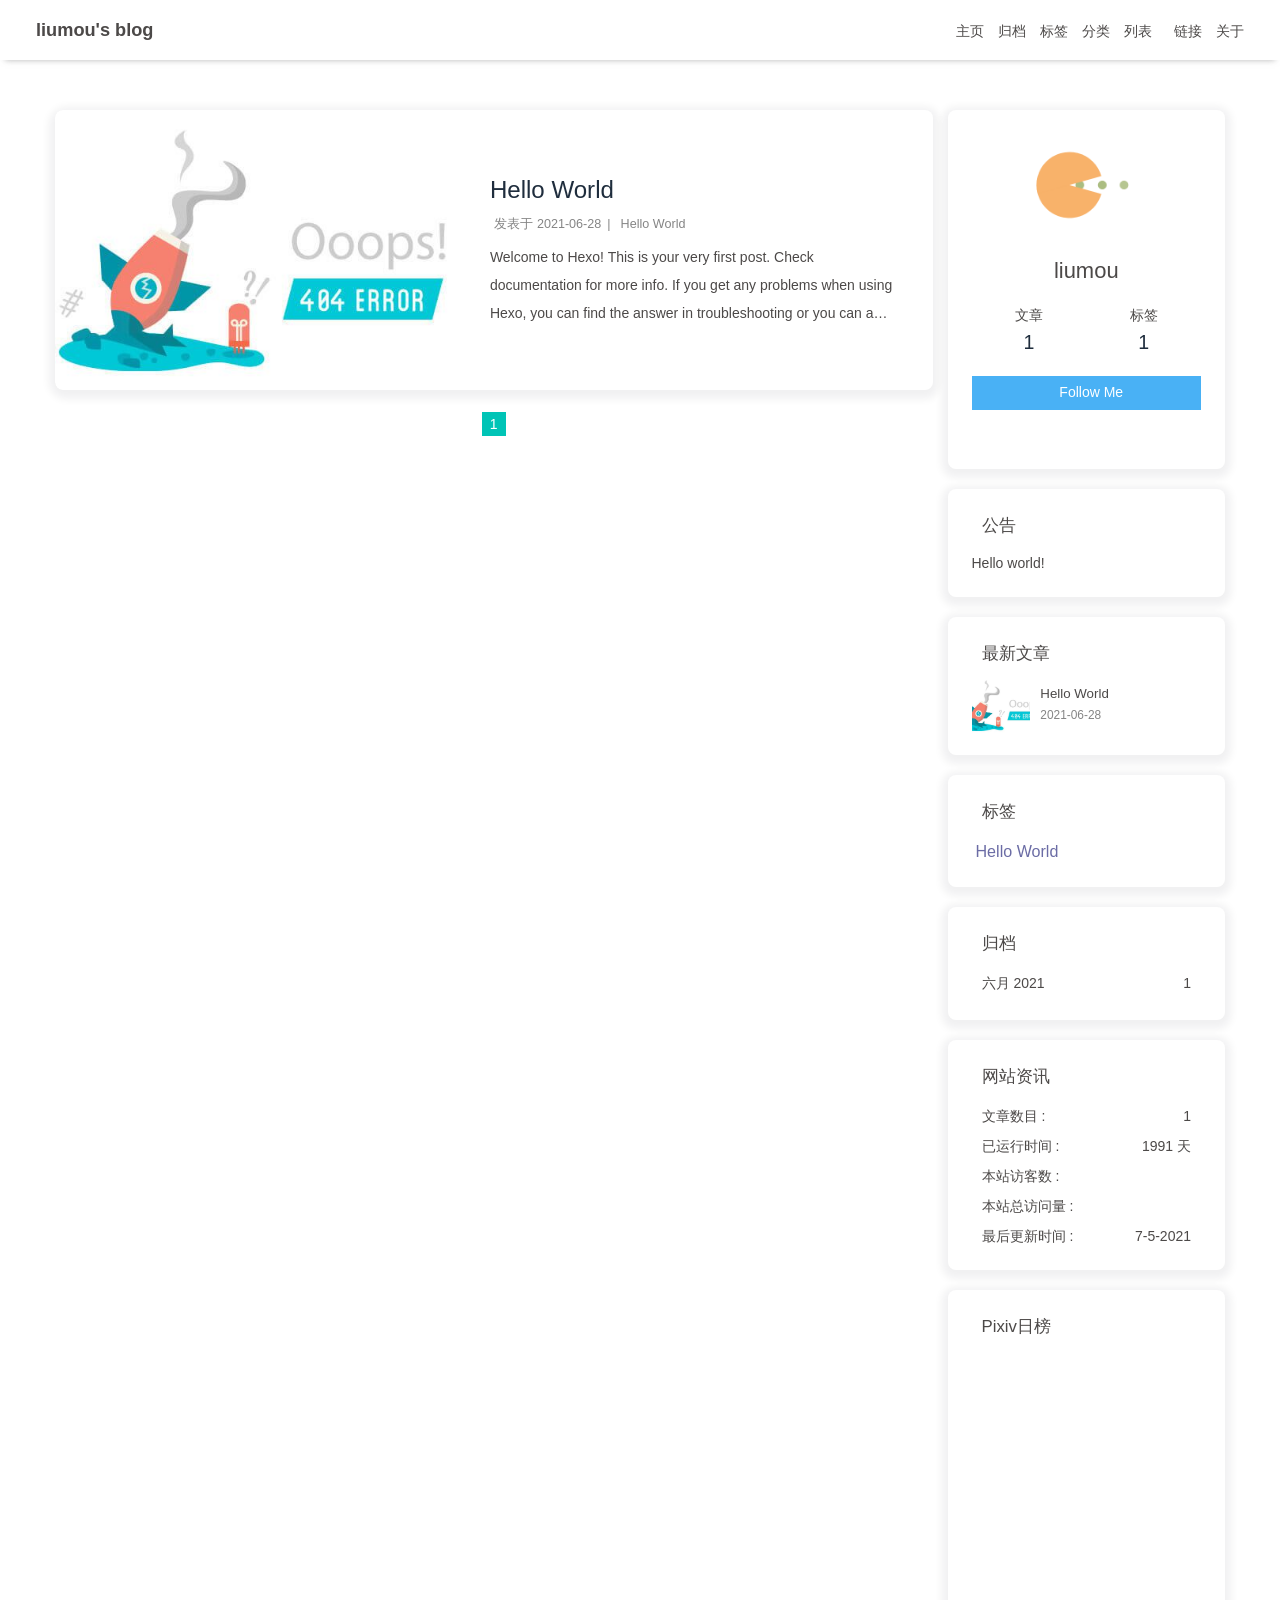
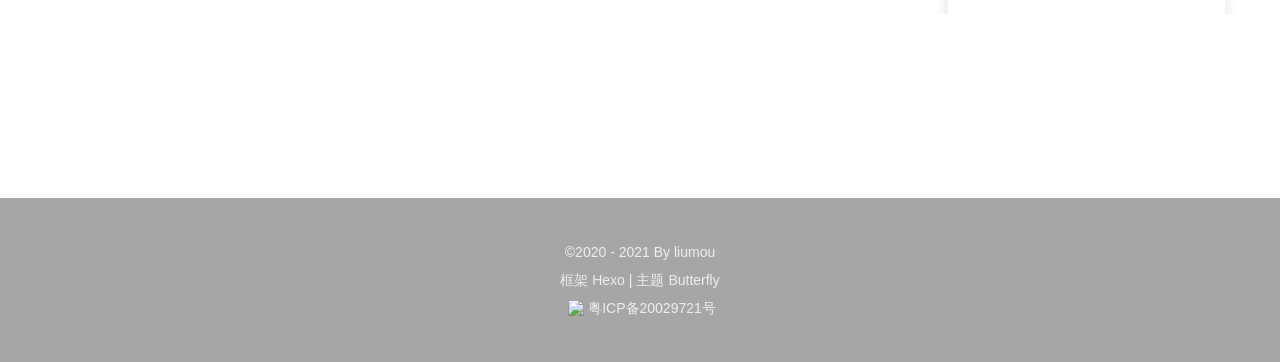
==== index.html @ 990bb4e5 "Site updated: 2021-07-05 17:48:05" ====
<!DOCTYPE html><html lang="zh-CN" data-theme="light"><head><meta charset="UTF-8"><meta http-equiv="X-UA-Compatible" content="IE=edge"><meta name="viewport" content="width=device-width,initial-scale=1"><title>liumou's blog</title><meta name="keywords" content="blog"><meta name="author" content="liumou,liumou@dalaoa.top"><meta name="copyright" content="liumou"><meta name="format-detection" content="telephone=no"><meta name="theme-color" content="#ffffff"><meta property="og:type" content="website">
<meta property="og:title" content="liumou&#39;s blog">
<meta property="og:url" content="http://www.dalaoa.top.com/index.html">
<meta property="og:site_name" content="liumou&#39;s blog">
<meta property="og:locale" content="zh_CN">
<meta property="og:image" content="https://img.dalaoa.top/img/1">
<meta property="article:author" content="liumou">
<meta property="article:tag" content="blog">
<meta name="twitter:card" content="summary">
<meta name="twitter:image" content="https://img.dalaoa.top/img/1"><link rel="shortcut icon" href="https://img.dalaoa.top/img/1"><link rel="canonical" href="http://www.dalaoa.top.com/"><link rel="preconnect" href="//cdn.jsdelivr.net"/><link rel="preconnect" href="//busuanzi.ibruce.info"/><link rel="stylesheet" href="/css/index.css"><link rel="stylesheet" href="https://cdn.jsdelivr.net/npm/@fortawesome/fontawesome-free/css/all.min.css" media="print" onload="this.media='all'"><script>const GLOBAL_CONFIG = { 
  root: '/',
  algolia: undefined,
  localSearch: undefined,
  translate: {"defaultEncoding":2,"translateDelay":0,"msgToTraditionalChinese":"繁","msgToSimplifiedChinese":"簡"},
  noticeOutdate: {"limitDay":30,"position":"top","messagePrev":"距离上次更新已经","messageNext":"天了，文章内容可能已经过时。"},
  highlight: {"plugin":"highlighjs","highlightCopy":true,"highlightLang":true,"highlightHeightLimit":false},
  copy: {
    success: '复制成功',
    error: '复制错误',
    noSupport: '浏览器不支持'
  },
  relativeDate: {
    homepage: false,
    post: true
  },
  runtime: '天',
  date_suffix: {
    just: '刚刚',
    min: '分钟前',
    hour: '小时前',
    day: '天前',
    month: '个月前'
  },
  copyright: undefined,
  lightbox: 'fancybox',
  Snackbar: undefined,
  source: {
    jQuery: 'https://cdn.jsdelivr.net/npm/jquery@latest/dist/jquery.min.js',
    justifiedGallery: {
      js: 'https://cdn.jsdelivr.net/npm/justifiedGallery/dist/js/jquery.justifiedGallery.min.js',
      css: 'https://cdn.jsdelivr.net/npm/justifiedGallery/dist/css/justifiedGallery.min.css'
    },
    fancybox: {
      js: 'https://cdn.jsdelivr.net/npm/@fancyapps/fancybox@latest/dist/jquery.fancybox.min.js',
      css: 'https://cdn.jsdelivr.net/npm/@fancyapps/fancybox@latest/dist/jquery.fancybox.min.css'
    }
  },
  isPhotoFigcaption: false,
  islazyload: false,
  isanchor: true
}</script><script id="config-diff">var GLOBAL_CONFIG_SITE = {
  title: 'liumou\'s blog',
  isPost: false,
  isHome: true,
  isHighlightShrink: false,
  isToc: false,
  postUpdate: '2021-07-05 17:48:03'
}</script><noscript><style type="text/css">
  #nav {
    opacity: 1
  }
  .justified-gallery img {
    opacity: 1
  }

  #recent-posts time,
  #post-meta time {
    display: inline !important
  }
</style></noscript><script>(win=>{
    win.saveToLocal = {
      set: function setWithExpiry(key, value, ttl) {
        if (ttl === 0) return
        const now = new Date()
        const expiryDay = ttl * 86400000
        const item = {
          value: value,
          expiry: now.getTime() + expiryDay,
        }
        localStorage.setItem(key, JSON.stringify(item))
      },

      get: function getWithExpiry(key) {
        const itemStr = localStorage.getItem(key)

        if (!itemStr) {
          return undefined
        }
        const item = JSON.parse(itemStr)
        const now = new Date()

        if (now.getTime() > item.expiry) {
          localStorage.removeItem(key)
          return undefined
        }
        return item.value
      }
    }
  
    win.getScript = url => new Promise((resolve, reject) => {
      const script = document.createElement('script')
      script.src = url
      script.async = true
      script.onerror = reject
      script.onload = script.onreadystatechange = function() {
        const loadState = this.readyState
        if (loadState && loadState !== 'loaded' && loadState !== 'complete') return
        script.onload = script.onreadystatechange = null
        resolve()
      }
      document.head.appendChild(script)
    })
  
      win.activateDarkMode = function () {
        document.documentElement.setAttribute('data-theme', 'dark')
        if (document.querySelector('meta[name="theme-color"]') !== null) {
          document.querySelector('meta[name="theme-color"]').setAttribute('content', '#0d0d0d')
        }
      }
      win.activateLightMode = function () {
        document.documentElement.setAttribute('data-theme', 'light')
        if (document.querySelector('meta[name="theme-color"]') !== null) {
          document.querySelector('meta[name="theme-color"]').setAttribute('content', '#ffffff')
        }
      }
      const t = saveToLocal.get('theme')
    
          if (t === 'dark') activateDarkMode()
          else if (t === 'light') activateLightMode()
        
      const asideStatus = saveToLocal.get('aside-status')
      if (asideStatus !== undefined) {
        if (asideStatus === 'hide') {
          document.documentElement.classList.add('hide-aside')
        } else {
          document.documentElement.classList.remove('hide-aside')
        }
      }
    
    const fontSizeVal = saveToLocal.get('global-font-size')
    if (fontSizeVal !== undefined) {
      document.documentElement.style.setProperty('--global-font-size', fontSizeVal + 'px')
    }
    })(window)</script><link rel="stylesheet" href="//at.alicdn.com/t/font_2640400_973rxj1scks.css"><meta name="generator" content="Hexo 5.4.0"><link rel="alternate" href="/atom.xml" title="liumou's blog" type="application/atom+xml">
</head><body><div id="web_bg"></div><div id="sidebar"><div id="menu-mask"></div><div id="sidebar-menus"><div class="author-avatar"><img class="avatar-img" src="https://img.dalaoa.top/img/1" onerror="onerror=null;src='/img/friend_404.gif'" alt="avatar"/></div><div class="site-data"><div class="data-item is-center"><div class="data-item-link"><a href="/archives/"><div class="headline">文章</div><div class="length-num">1</div></a></div></div><div class="data-item is-center"><div class="data-item-link"><a href="/tags/"><div class="headline">标签</div><div class="length-num">1</div></a></div></div></div><hr/><div class="menus_items"><div class="menus_item"><a class="site-page" href="/"><i class="fa-fw fas fa-home"></i><span> 主页</span></a></div><div class="menus_item"><a class="site-page" href="/archives/"><i class="fa-fw fas fa-archive"></i><span> 归档</span></a></div><div class="menus_item"><a class="site-page" href="/tags/"><i class="fa-fw fas fa-tags"></i><span> 标签</span></a></div><div class="menus_item"><a class="site-page" href="/categories/"><i class="fa-fw fas fa-folder-open"></i><span> 分类</span></a></div><div class="menus_item"><a class="site-page" href="javascript:void(0);" rel="external nofollow noreferrer"><i class="fa-fw fas fa-list"></i><span> 列表</span><i class="fas fa-chevron-down expand"></i></a><ul class="menus_item_child"><li><a class="site-page child" target="_blank" rel="noopener external nofollow noreferrer" href="https://img.dalaoa.top"><i class="fa-fw fas fa-image"></i><span> 图床</span></a></li><li><a class="site-page child" href="/music/"><i class="fa-fw fas fa-music"></i><span> 音乐</span></a></li><li><a class="site-page child" href="/movies/"><i class="fa-fw fas fa-video"></i><span> 电影</span></a></li></ul></div><div class="menus_item"><a class="site-page" href="/link/"><i class="fa-fw fas fa-link"></i><span> 链接</span></a></div><div class="menus_item"><a class="site-page" href="/about/"><i class="fa-fw fas fa-heart"></i><span> 关于</span></a></div></div></div></div><div class="page" id="body-wrap"><header class="not-top-img" id="page-header"><nav id="nav"><span id="blog_name"><a id="site-name" href="/">liumou's blog</a></span><div id="menus"><div class="menus_items"><div class="menus_item"><a class="site-page" href="/"><i class="fa-fw fas fa-home"></i><span> 主页</span></a></div><div class="menus_item"><a class="site-page" href="/archives/"><i class="fa-fw fas fa-archive"></i><span> 归档</span></a></div><div class="menus_item"><a class="site-page" href="/tags/"><i class="fa-fw fas fa-tags"></i><span> 标签</span></a></div><div class="menus_item"><a class="site-page" href="/categories/"><i class="fa-fw fas fa-folder-open"></i><span> 分类</span></a></div><div class="menus_item"><a class="site-page" href="javascript:void(0);" rel="external nofollow noreferrer"><i class="fa-fw fas fa-list"></i><span> 列表</span><i class="fas fa-chevron-down expand"></i></a><ul class="menus_item_child"><li><a class="site-page child" target="_blank" rel="noopener external nofollow noreferrer" href="https://img.dalaoa.top"><i class="fa-fw fas fa-image"></i><span> 图床</span></a></li><li><a class="site-page child" href="/music/"><i class="fa-fw fas fa-music"></i><span> 音乐</span></a></li><li><a class="site-page child" href="/movies/"><i class="fa-fw fas fa-video"></i><span> 电影</span></a></li></ul></div><div class="menus_item"><a class="site-page" href="/link/"><i class="fa-fw fas fa-link"></i><span> 链接</span></a></div><div class="menus_item"><a class="site-page" href="/about/"><i class="fa-fw fas fa-heart"></i><span> 关于</span></a></div></div><div id="toggle-menu"><a class="site-page"><i class="fas fa-bars fa-fw"></i></a></div></div></nav></header><main class="layout" id="content-inner"><div class="recent-posts" id="recent-posts"><div class="recent-post-item"><div class="post_cover left_radius"><a href="/posts/16107/" title="Hello World">     <img class="post_bg" src="https://cdn.jsdelivr.net/npm/butterfly-extsrc@1/img/default.jpg" onerror="this.onerror=null;this.src='/img/404.jpg'" alt="Hello World"></a></div><div class="recent-post-info"><a class="article-title" href="/posts/16107/" title="Hello World">Hello World</a><div class="article-meta-wrap"><span class="post-meta-date"><i class="far fa-calendar-alt"></i><span class="article-meta-label">发表于</span><time datetime="2021-06-28T06:47:07.644Z" title="发表于 2021-06-28 14:47:07">2021-06-28</time></span><span class="article-meta tags"><span class="article-meta__separator">|</span><i class="fas fa-tag"></i><a class="article-meta__tags" href="/tags/Hello-World/">Hello World</a></span></div><div class="content">Welcome to Hexo! This is your very first post. Check documentation for more info. If you get any problems when using Hexo, you can find the answer in troubleshooting or you can ask me on GitHub.
Quick StartCreate a new post$ hexo new &quot;My New Post&quot;

More info: Writing
Run server$ hexo server

More info: Server
Generate static files$ hexo generate

More info: Generating
Deploy to remote sites$ hexo deploy

More info: Deployment
</div></div></div><nav id="pagination"><div class="pagination"><span class="page-number current">1</span></div></nav></div><div class="aside-content" id="aside-content"><div class="card-widget card-info"><div class="card-info-avatar is-center"><img class="avatar-img" src="https://img.dalaoa.top/img/1" onerror="this.onerror=null;this.src='/img/friend_404.gif'" alt="avatar"/><div class="author-info__name">liumou</div><div class="author-info__description"></div></div><div class="card-info-data"><div class="card-info-data-item is-center"><a href="/archives/"><div class="headline">文章</div><div class="length-num">1</div></a></div><div class="card-info-data-item is-center"><a href="/tags/"><div class="headline">标签</div><div class="length-num">1</div></a></div></div><a class="button--animated" id="card-info-btn" target="_blank" rel="noopener external nofollow noreferrer" href="https://github.com/GhoulOwl/"><i class="fab fa-github"></i><span>Follow Me</span></a><div class="card-info-social-icons is-center"><a class="social-icon" href="mailto:liumou@dalaoa.top" rel="external nofollow noreferrer" target="_blank" title="Email"><i class="fas fa-envelope"></i></a><a class="social-icon" href="https://wpa.qq.com/msgrd?v=3&amp;uin=2050966692&amp;site=qq&amp;menu=yes" rel="external nofollow noreferrer" target="_blank" title="QQ"><i class="fab fa-qq"></i></a><a class="social-icon" href="https://steamcommunity.com/id/liumou052019/" rel="external nofollow noreferrer" target="_blank" title="steam"><i class="fab fa-steam"></i></a><a class="social-icon" href="https://www.instagram.com/ghoul_owl/" rel="external nofollow noreferrer" target="_blank" title="instagram"><i class="fab fa-instagram"></i></a><a class="social-icon" href="https://invite.teamspeak.com/dalaoa.top/" rel="external nofollow noreferrer" target="_blank" title="teamspeak"><i class="fab fa-teamspeak"></i></a></div></div><div class="card-widget card-announcement"><div class="item-headline"><i class="fas fa-bullhorn card-announcement-animation"></i><span>公告</span></div><div class="announcement_content">Hello world!</div></div><div class="sticky_layout"><div class="card-widget card-recent-post"><div class="item-headline"><i class="fas fa-history"></i><span>最新文章</span></div><div class="aside-list"><div class="aside-list-item"><a class="thumbnail" href="/posts/16107/" title="Hello World"><img src="https://cdn.jsdelivr.net/npm/butterfly-extsrc@1/img/default.jpg" onerror="this.onerror=null;this.src='/img/404.jpg'" alt="Hello World"/></a><div class="content"><a class="title" href="/posts/16107/" title="Hello World">Hello World</a><time datetime="2021-06-28T06:47:07.644Z" title="发表于 2021-06-28 14:47:07">2021-06-28</time></div></div></div></div><div class="card-widget card-tags"><div class="item-headline"><i class="fas fa-tags"></i><span>标签</span></div><div class="card-tag-cloud"><a href="/tags/Hello-World/" style="font-size: 1.15em; color: rgb(107, 108, 165)">Hello World</a></div></div><div class="card-widget card-archives"><div class="item-headline"><i class="fas fa-archive"></i><span>归档</span></div><ul class="card-archive-list"><li class="card-archive-list-item"><a class="card-archive-list-link" href="/archives/2021/06/"><span class="card-archive-list-date">六月 2021</span><span class="card-archive-list-count">1</span></a></li></ul></div><div class="card-widget card-webinfo"><div class="item-headline"><i class="fas fa-chart-line"></i><span>网站资讯</span></div><div class="webinfo"><div class="webinfo-item"><div class="item-name">文章数目 :</div><div class="item-count">1</div></div><div class="webinfo-item"><div class="item-name">已运行时间 :</div><div class="item-count" id="runtimeshow" data-publishDate="2021-06-23T16:00:00.000Z"></div></div><div class="webinfo-item"><div class="item-name">本站访客数 :</div><div class="item-count" id="busuanzi_value_site_uv"></div></div><div class="webinfo-item"><div class="item-name">本站总访问量 :</div><div class="item-count" id="busuanzi_value_site_pv"></div></div><div class="webinfo-item"><div class="item-name">最后更新时间 :</div><div class="item-count" id="last-push-date" data-lastPushDate="2021-07-05T09:48:03.572Z"></div></div></div></div><div class="card-widget" id="pixiv"><div class="item-headline"><i class="far fa-image"></i><span>Pixiv日榜</span></div><div class="item-content"><iframe frameborder="0" border="0" marginwidth="0" marginheight="0" width="99%" height="380px" src="https://cloud.mokeyjay.com/pixiv"></iframe></div></div></div></div></main><footer id="footer"><div id="footer-wrap"><div class="copyright">&copy;2020 - 2021 By liumou</div><div class="framework-info"><span>框架 </span><a target="_blank" rel="noopener external nofollow noreferrer" href="https://hexo.io">Hexo</a><span class="footer-separator">|</span><span>主题 </span><a target="_blank" rel="noopener external nofollow noreferrer" href="https://github.com/jerryc127/hexo-theme-butterfly">Butterfly</a></div><div class="footer_custom_text"><a target="_blank" rel="noopener external nofollow noreferrer" href="https://beian.miit.gov.cn"><img class="icp-icon" src="https://img.dalaoa.top/img/39"><span>粤ICP备20029721号</span></a></div></div></footer></div><div id="rightside"><div id="rightside-config-hide"><button id="font-plus" type="button" title="放大字体"><i class="fas fa-plus"></i></button><button id="font-minus" type="button" title="缩小字体"><i class="fas fa-minus"></i></button><button id="translateLink" type="button" title="简繁转换">简</button><button id="darkmode" type="button" title="浅色和深色模式转换"><i class="fas fa-adjust"></i></button><button id="hide-aside-btn" type="button" title="单栏和双栏切换"><i class="fas fa-arrows-alt-h"></i></button></div><div id="rightside-config-show"><button id="rightside_config" type="button" title="设置"><i class="fas fa-cog fa-spin"></i></button><button id="go-up" type="button" title="回到顶部"><i class="fas fa-arrow-up"></i></button></div></div><div><script src="/js/utils.js"></script><script src="/js/main.js"></script><script src="/js/tw_cn.js"></script><div class="js-pjax"></div><style type="text/css">#toggle-sidebar {bottom: 80px}</style><div class="aplayer no-destroy" data-id="6731043850" data-server="netease" data-type="playlist" data-fixed="true" data-mini="true" data-listFolded="false" data-order="list" data-preload="none" data-autoplay="false" muted></div><script src="./js/title.js"></script><script id="click-show-text" src="https://cdn.jsdelivr.net/npm/butterfly-extsrc@1/dist/click-show-text.min.js" data-mobile="false" data-text="富强,民主,文明,和谐,自由,平等,公正,法治,爱国,敬业,诚信,友善" data-fontsize="15px" data-random="false" async="async"></script><link rel="stylesheet" href="https://cdn.jsdelivr.net/npm/aplayer/dist/APlayer.min.css" media="print" onload="this.media='all'"><script src="https://cdn.jsdelivr.net/npm/aplayer/dist/APlayer.min.js"></script><script src="https://cdn.jsdelivr.net/gh/metowolf/MetingJS@1.2/dist/Meting.min.js"></script><script async data-pjax src="//busuanzi.ibruce.info/busuanzi/2.3/busuanzi.pure.mini.js"></script></div></body></html>
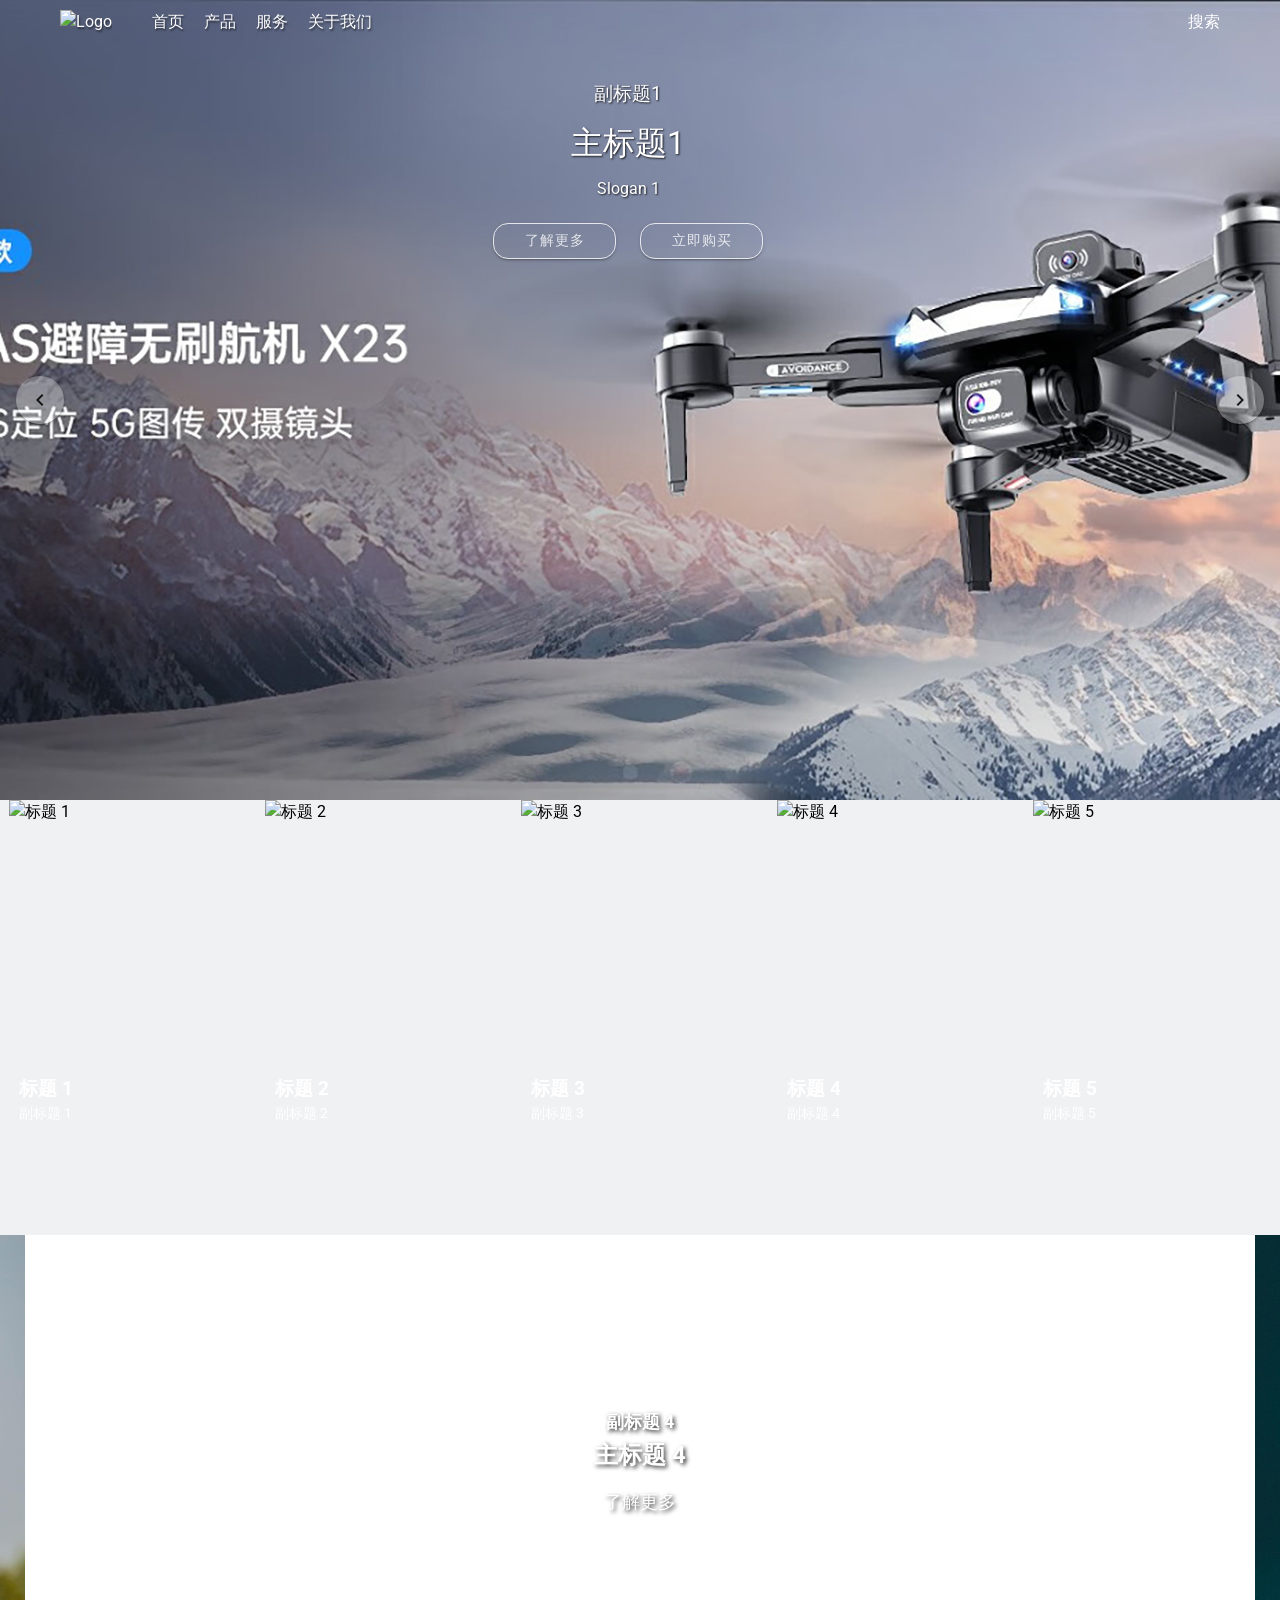
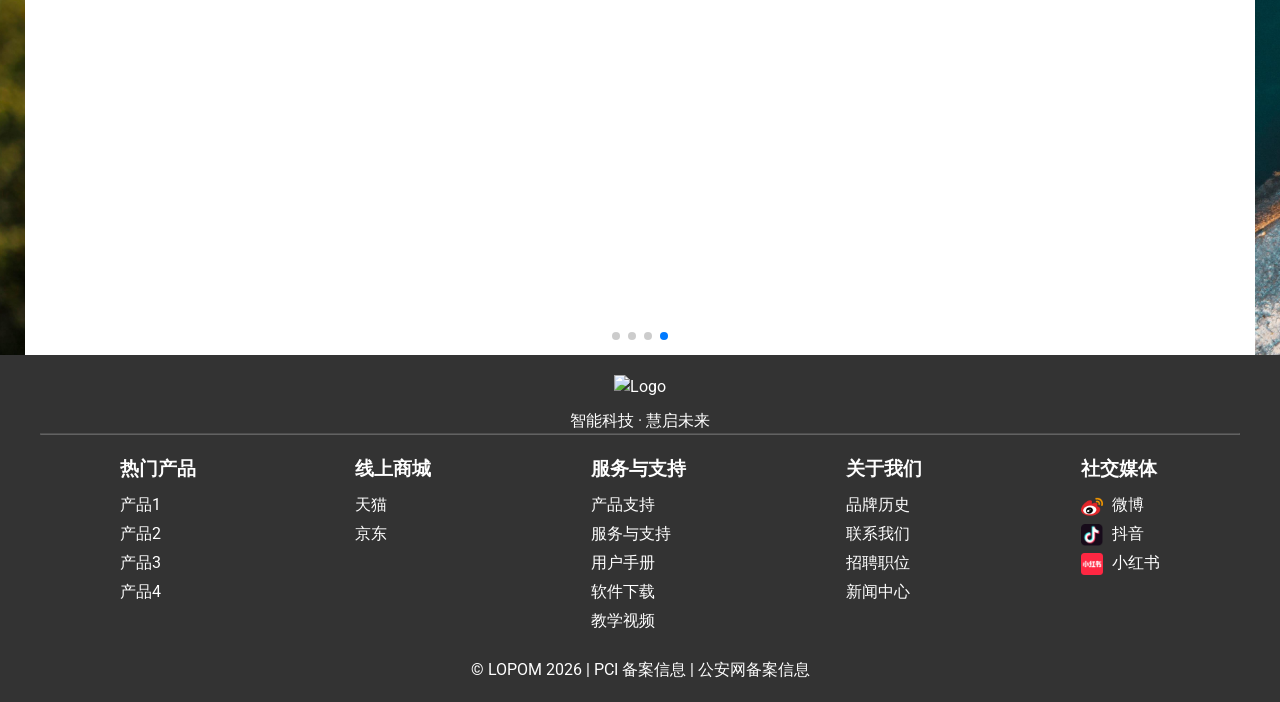
==== commit b05f3623: "upload" ====
--- a/index.html
+++ b/index.html
@@ -1,158 +1 @@
-<!DOCTYPE html><html lang="zh-CN" data-theme="light"><head><meta charset="UTF-8"><meta http-equiv="X-UA-Compatible" content="IE=edge"><meta name="viewport" content="width=device-width,initial-scale=1"><title>liumou's blog</title><meta name="keywords" content="blog"><meta name="author" content="liumou,liumou@dalaoa.top"><meta name="copyright" content="liumou"><meta name="format-detection" content="telephone=no"><meta name="theme-color" content="#ffffff"><meta property="og:type" content="website">
-<meta property="og:title" content="liumou&#39;s blog">
-<meta property="og:url" content="http://www.dalaoa.top.com/index.html">
-<meta property="og:site_name" content="liumou&#39;s blog">
-<meta property="og:locale" content="zh_CN">
-<meta property="og:image" content="https://img.dalaoa.top/img/1">
-<meta property="article:author" content="liumou">
-<meta property="article:tag" content="blog">
-<meta name="twitter:card" content="summary">
-<meta name="twitter:image" content="https://img.dalaoa.top/img/1"><link rel="shortcut icon" href="https://img.dalaoa.top/img/1"><link rel="canonical" href="http://www.dalaoa.top.com/"><link rel="preconnect" href="//cdn.jsdelivr.net"/><link rel="preconnect" href="//busuanzi.ibruce.info"/><link rel="stylesheet" href="/css/index.css"><link rel="stylesheet" href="https://cdn.jsdelivr.net/npm/@fortawesome/fontawesome-free/css/all.min.css" media="print" onload="this.media='all'"><script>const GLOBAL_CONFIG = { 
-  root: '/',
-  algolia: undefined,
-  localSearch: undefined,
-  translate: {"defaultEncoding":2,"translateDelay":0,"msgToTraditionalChinese":"繁","msgToSimplifiedChinese":"簡"},
-  noticeOutdate: {"limitDay":30,"position":"top","messagePrev":"距离上次更新已经","messageNext":"天了，文章内容可能已经过时。"},
-  highlight: {"plugin":"highlighjs","highlightCopy":true,"highlightLang":true,"highlightHeightLimit":false},
-  copy: {
-    success: '复制成功',
-    error: '复制错误',
-    noSupport: '浏览器不支持'
-  },
-  relativeDate: {
-    homepage: false,
-    post: true
-  },
-  runtime: '天',
-  date_suffix: {
-    just: '刚刚',
-    min: '分钟前',
-    hour: '小时前',
-    day: '天前',
-    month: '个月前'
-  },
-  copyright: undefined,
-  lightbox: 'fancybox',
-  Snackbar: undefined,
-  source: {
-    jQuery: 'https://cdn.jsdelivr.net/npm/jquery@latest/dist/jquery.min.js',
-    justifiedGallery: {
-      js: 'https://cdn.jsdelivr.net/npm/justifiedGallery/dist/js/jquery.justifiedGallery.min.js',
-      css: 'https://cdn.jsdelivr.net/npm/justifiedGallery/dist/css/justifiedGallery.min.css'
-    },
-    fancybox: {
-      js: 'https://cdn.jsdelivr.net/npm/@fancyapps/fancybox@latest/dist/jquery.fancybox.min.js',
-      css: 'https://cdn.jsdelivr.net/npm/@fancyapps/fancybox@latest/dist/jquery.fancybox.min.css'
-    }
-  },
-  isPhotoFigcaption: false,
-  islazyload: false,
-  isanchor: true
-}</script><script id="config-diff">var GLOBAL_CONFIG_SITE = {
-  title: 'liumou\'s blog',
-  isPost: false,
-  isHome: true,
-  isHighlightShrink: false,
-  isToc: false,
-  postUpdate: '2021-07-05 17:48:03'
-}</script><noscript><style type="text/css">
-  #nav {
-    opacity: 1
-  }
-  .justified-gallery img {
-    opacity: 1
-  }
-
-  #recent-posts time,
-  #post-meta time {
-    display: inline !important
-  }
-</style></noscript><script>(win=>{
-    win.saveToLocal = {
-      set: function setWithExpiry(key, value, ttl) {
-        if (ttl === 0) return
-        const now = new Date()
-        const expiryDay = ttl * 86400000
-        const item = {
-          value: value,
-          expiry: now.getTime() + expiryDay,
-        }
-        localStorage.setItem(key, JSON.stringify(item))
-      },
-
-      get: function getWithExpiry(key) {
-        const itemStr = localStorage.getItem(key)
-
-        if (!itemStr) {
-          return undefined
-        }
-        const item = JSON.parse(itemStr)
-        const now = new Date()
-
-        if (now.getTime() > item.expiry) {
-          localStorage.removeItem(key)
-          return undefined
-        }
-        return item.value
-      }
-    }
-  
-    win.getScript = url => new Promise((resolve, reject) => {
-      const script = document.createElement('script')
-      script.src = url
-      script.async = true
-      script.onerror = reject
-      script.onload = script.onreadystatechange = function() {
-        const loadState = this.readyState
-        if (loadState && loadState !== 'loaded' && loadState !== 'complete') return
-        script.onload = script.onreadystatechange = null
-        resolve()
-      }
-      document.head.appendChild(script)
-    })
-  
-      win.activateDarkMode = function () {
-        document.documentElement.setAttribute('data-theme', 'dark')
-        if (document.querySelector('meta[name="theme-color"]') !== null) {
-          document.querySelector('meta[name="theme-color"]').setAttribute('content', '#0d0d0d')
-        }
-      }
-      win.activateLightMode = function () {
-        document.documentElement.setAttribute('data-theme', 'light')
-        if (document.querySelector('meta[name="theme-color"]') !== null) {
-          document.querySelector('meta[name="theme-color"]').setAttribute('content', '#ffffff')
-        }
-      }
-      const t = saveToLocal.get('theme')
-    
-          if (t === 'dark') activateDarkMode()
-          else if (t === 'light') activateLightMode()
-        
-      const asideStatus = saveToLocal.get('aside-status')
-      if (asideStatus !== undefined) {
-        if (asideStatus === 'hide') {
-          document.documentElement.classList.add('hide-aside')
-        } else {
-          document.documentElement.classList.remove('hide-aside')
-        }
-      }
-    
-    const fontSizeVal = saveToLocal.get('global-font-size')
-    if (fontSizeVal !== undefined) {
-      document.documentElement.style.setProperty('--global-font-size', fontSizeVal + 'px')
-    }
-    })(window)</script><link rel="stylesheet" href="//at.alicdn.com/t/font_2640400_973rxj1scks.css"><meta name="generator" content="Hexo 5.4.0"><link rel="alternate" href="/atom.xml" title="liumou's blog" type="application/atom+xml">
-</head><body><div id="web_bg"></div><div id="sidebar"><div id="menu-mask"></div><div id="sidebar-menus"><div class="author-avatar"><img class="avatar-img" src="https://img.dalaoa.top/img/1" onerror="onerror=null;src='/img/friend_404.gif'" alt="avatar"/></div><div class="site-data"><div class="data-item is-center"><div class="data-item-link"><a href="/archives/"><div class="headline">文章</div><div class="length-num">1</div></a></div></div><div class="data-item is-center"><div class="data-item-link"><a href="/tags/"><div class="headline">标签</div><div class="length-num">1</div></a></div></div></div><hr/><div class="menus_items"><div class="menus_item"><a class="site-page" href="/"><i class="fa-fw fas fa-home"></i><span> 主页</span></a></div><div class="menus_item"><a class="site-page" href="/archives/"><i class="fa-fw fas fa-archive"></i><span> 归档</span></a></div><div class="menus_item"><a class="site-page" href="/tags/"><i class="fa-fw fas fa-tags"></i><span> 标签</span></a></div><div class="menus_item"><a class="site-page" href="/categories/"><i class="fa-fw fas fa-folder-open"></i><span> 分类</span></a></div><div class="menus_item"><a class="site-page" href="javascript:void(0);" rel="external nofollow noreferrer"><i class="fa-fw fas fa-list"></i><span> 列表</span><i class="fas fa-chevron-down expand"></i></a><ul class="menus_item_child"><li><a class="site-page child" target="_blank" rel="noopener external nofollow noreferrer" href="https://img.dalaoa.top"><i class="fa-fw fas fa-image"></i><span> 图床</span></a></li><li><a class="site-page child" href="/music/"><i class="fa-fw fas fa-music"></i><span> 音乐</span></a></li><li><a class="site-page child" href="/movies/"><i class="fa-fw fas fa-video"></i><span> 电影</span></a></li></ul></div><div class="menus_item"><a class="site-page" href="/link/"><i class="fa-fw fas fa-link"></i><span> 链接</span></a></div><div class="menus_item"><a class="site-page" href="/about/"><i class="fa-fw fas fa-heart"></i><span> 关于</span></a></div></div></div></div><div class="page" id="body-wrap"><header class="not-top-img" id="page-header"><nav id="nav"><span id="blog_name"><a id="site-name" href="/">liumou's blog</a></span><div id="menus"><div class="menus_items"><div class="menus_item"><a class="site-page" href="/"><i class="fa-fw fas fa-home"></i><span> 主页</span></a></div><div class="menus_item"><a class="site-page" href="/archives/"><i class="fa-fw fas fa-archive"></i><span> 归档</span></a></div><div class="menus_item"><a class="site-page" href="/tags/"><i class="fa-fw fas fa-tags"></i><span> 标签</span></a></div><div class="menus_item"><a class="site-page" href="/categories/"><i class="fa-fw fas fa-folder-open"></i><span> 分类</span></a></div><div class="menus_item"><a class="site-page" href="javascript:void(0);" rel="external nofollow noreferrer"><i class="fa-fw fas fa-list"></i><span> 列表</span><i class="fas fa-chevron-down expand"></i></a><ul class="menus_item_child"><li><a class="site-page child" target="_blank" rel="noopener external nofollow noreferrer" href="https://img.dalaoa.top"><i class="fa-fw fas fa-image"></i><span> 图床</span></a></li><li><a class="site-page child" href="/music/"><i class="fa-fw fas fa-music"></i><span> 音乐</span></a></li><li><a class="site-page child" href="/movies/"><i class="fa-fw fas fa-video"></i><span> 电影</span></a></li></ul></div><div class="menus_item"><a class="site-page" href="/link/"><i class="fa-fw fas fa-link"></i><span> 链接</span></a></div><div class="menus_item"><a class="site-page" href="/about/"><i class="fa-fw fas fa-heart"></i><span> 关于</span></a></div></div><div id="toggle-menu"><a class="site-page"><i class="fas fa-bars fa-fw"></i></a></div></div></nav></header><main class="layout" id="content-inner"><div class="recent-posts" id="recent-posts"><div class="recent-post-item"><div class="post_cover left_radius"><a href="/posts/16107/" title="Hello World">     <img class="post_bg" src="https://cdn.jsdelivr.net/npm/butterfly-extsrc@1/img/default.jpg" onerror="this.onerror=null;this.src='/img/404.jpg'" alt="Hello World"></a></div><div class="recent-post-info"><a class="article-title" href="/posts/16107/" title="Hello World">Hello World</a><div class="article-meta-wrap"><span class="post-meta-date"><i class="far fa-calendar-alt"></i><span class="article-meta-label">发表于</span><time datetime="2021-06-28T06:47:07.644Z" title="发表于 2021-06-28 14:47:07">2021-06-28</time></span><span class="article-meta tags"><span class="article-meta__separator">|</span><i class="fas fa-tag"></i><a class="article-meta__tags" href="/tags/Hello-World/">Hello World</a></span></div><div class="content">Welcome to Hexo! This is your very first post. Check documentation for more info. If you get any problems when using Hexo, you can find the answer in troubleshooting or you can ask me on GitHub.
-Quick StartCreate a new post$ hexo new &quot;My New Post&quot;
-
-More info: Writing
-Run server$ hexo server
-
-More info: Server
-Generate static files$ hexo generate
-
-More info: Generating
-Deploy to remote sites$ hexo deploy
-
-More info: Deployment
-</div></div></div><nav id="pagination"><div class="pagination"><span class="page-number current">1</span></div></nav></div><div class="aside-content" id="aside-content"><div class="card-widget card-info"><div class="card-info-avatar is-center"><img class="avatar-img" src="https://img.dalaoa.top/img/1" onerror="this.onerror=null;this.src='/img/friend_404.gif'" alt="avatar"/><div class="author-info__name">liumou</div><div class="author-info__description"></div></div><div class="card-info-data"><div class="card-info-data-item is-center"><a href="/archives/"><div class="headline">文章</div><div class="length-num">1</div></a></div><div class="card-info-data-item is-center"><a href="/tags/"><div class="headline">标签</div><div class="length-num">1</div></a></div></div><a class="button--animated" id="card-info-btn" target="_blank" rel="noopener external nofollow noreferrer" href="https://github.com/GhoulOwl/"><i class="fab fa-github"></i><span>Follow Me</span></a><div class="card-info-social-icons is-center"><a class="social-icon" href="mailto:liumou@dalaoa.top" rel="external nofollow noreferrer" target="_blank" title="Email"><i class="fas fa-envelope"></i></a><a class="social-icon" href="https://wpa.qq.com/msgrd?v=3&amp;uin=2050966692&amp;site=qq&amp;menu=yes" rel="external nofollow noreferrer" target="_blank" title="QQ"><i class="fab fa-qq"></i></a><a class="social-icon" href="https://steamcommunity.com/id/liumou052019/" rel="external nofollow noreferrer" target="_blank" title="steam"><i class="fab fa-steam"></i></a><a class="social-icon" href="https://www.instagram.com/ghoul_owl/" rel="external nofollow noreferrer" target="_blank" title="instagram"><i class="fab fa-instagram"></i></a><a class="social-icon" href="https://invite.teamspeak.com/dalaoa.top/" rel="external nofollow noreferrer" target="_blank" title="teamspeak"><i class="fab fa-teamspeak"></i></a></div></div><div class="card-widget card-announcement"><div class="item-headline"><i class="fas fa-bullhorn card-announcement-animation"></i><span>公告</span></div><div class="announcement_content">Hello world!</div></div><div class="sticky_layout"><div class="card-widget card-recent-post"><div class="item-headline"><i class="fas fa-history"></i><span>最新文章</span></div><div class="aside-list"><div class="aside-list-item"><a class="thumbnail" href="/posts/16107/" title="Hello World"><img src="https://cdn.jsdelivr.net/npm/butterfly-extsrc@1/img/default.jpg" onerror="this.onerror=null;this.src='/img/404.jpg'" alt="Hello World"/></a><div class="content"><a class="title" href="/posts/16107/" title="Hello World">Hello World</a><time datetime="2021-06-28T06:47:07.644Z" title="发表于 2021-06-28 14:47:07">2021-06-28</time></div></div></div></div><div class="card-widget card-tags"><div class="item-headline"><i class="fas fa-tags"></i><span>标签</span></div><div class="card-tag-cloud"><a href="/tags/Hello-World/" style="font-size: 1.15em; color: rgb(107, 108, 165)">Hello World</a></div></div><div class="card-widget card-archives"><div class="item-headline"><i class="fas fa-archive"></i><span>归档</span></div><ul class="card-archive-list"><li class="card-archive-list-item"><a class="card-archive-list-link" href="/archives/2021/06/"><span class="card-archive-list-date">六月 2021</span><span class="card-archive-list-count">1</span></a></li></ul></div><div class="card-widget card-webinfo"><div class="item-headline"><i class="fas fa-chart-line"></i><span>网站资讯</span></div><div class="webinfo"><div class="webinfo-item"><div class="item-name">文章数目 :</div><div class="item-count">1</div></div><div class="webinfo-item"><div class="item-name">已运行时间 :</div><div class="item-count" id="runtimeshow" data-publishDate="2021-06-23T16:00:00.000Z"></div></div><div class="webinfo-item"><div class="item-name">本站访客数 :</div><div class="item-count" id="busuanzi_value_site_uv"></div></div><div class="webinfo-item"><div class="item-name">本站总访问量 :</div><div class="item-count" id="busuanzi_value_site_pv"></div></div><div class="webinfo-item"><div class="item-name">最后更新时间 :</div><div class="item-count" id="last-push-date" data-lastPushDate="2021-07-05T09:48:03.572Z"></div></div></div></div><div class="card-widget" id="pixiv"><div class="item-headline"><i class="far fa-image"></i><span>Pixiv日榜</span></div><div class="item-content"><iframe frameborder="0" border="0" marginwidth="0" marginheight="0" width="99%" height="380px" src="https://cloud.mokeyjay.com/pixiv"></iframe></div></div></div></div></main><footer id="footer"><div id="footer-wrap"><div class="copyright">&copy;2020 - 2021 By liumou</div><div class="framework-info"><span>框架 </span><a target="_blank" rel="noopener external nofollow noreferrer" href="https://hexo.io">Hexo</a><span class="footer-separator">|</span><span>主题 </span><a target="_blank" rel="noopener external nofollow noreferrer" href="https://github.com/jerryc127/hexo-theme-butterfly">Butterfly</a></div><div class="footer_custom_text"><a target="_blank" rel="noopener external nofollow noreferrer" href="https://beian.miit.gov.cn"><img class="icp-icon" src="https://img.dalaoa.top/img/39"><span>粤ICP备20029721号</span></a></div></div></footer></div><div id="rightside"><div id="rightside-config-hide"><button id="font-plus" type="button" title="放大字体"><i class="fas fa-plus"></i></button><button id="font-minus" type="button" title="缩小字体"><i class="fas fa-minus"></i></button><button id="translateLink" type="button" title="简繁转换">简</button><button id="darkmode" type="button" title="浅色和深色模式转换"><i class="fas fa-adjust"></i></button><button id="hide-aside-btn" type="button" title="单栏和双栏切换"><i class="fas fa-arrows-alt-h"></i></button></div><div id="rightside-config-show"><button id="rightside_config" type="button" title="设置"><i class="fas fa-cog fa-spin"></i></button><button id="go-up" type="button" title="回到顶部"><i class="fas fa-arrow-up"></i></button></div></div><div><script src="/js/utils.js"></script><script src="/js/main.js"></script><script src="/js/tw_cn.js"></script><div class="js-pjax"></div><style type="text/css">#toggle-sidebar {bottom: 80px}</style><div class="aplayer no-destroy" data-id="6731043850" data-server="netease" data-type="playlist" data-fixed="true" data-mini="true" data-listFolded="false" data-order="list" data-preload="none" data-autoplay="false" muted></div><script src="./js/title.js"></script><script id="click-show-text" src="https://cdn.jsdelivr.net/npm/butterfly-extsrc@1/dist/click-show-text.min.js" data-mobile="false" data-text="富强,民主,文明,和谐,自由,平等,公正,法治,爱国,敬业,诚信,友善" data-fontsize="15px" data-random="false" async="async"></script><link rel="stylesheet" href="https://cdn.jsdelivr.net/npm/aplayer/dist/APlayer.min.css" media="print" onload="this.media='all'"><script src="https://cdn.jsdelivr.net/npm/aplayer/dist/APlayer.min.js"></script><script src="https://cdn.jsdelivr.net/gh/metowolf/MetingJS@1.2/dist/Meting.min.js"></script><script async data-pjax src="//busuanzi.ibruce.info/busuanzi/2.3/busuanzi.pure.mini.js"></script></div></body></html>+<!doctype html><html lang=""><head><meta charset="utf-8"><meta http-equiv="X-UA-Compatible" content="IE=edge"><meta name="viewport" content="width=device-width,initial-scale=1"><link rel="icon" href="/favicon.ico"><title>LOPOM | 智能科技 · 慧启未来</title><script defer="defer" src="/js/chunk-vendors.0bac6e99.js"></script><script defer="defer" src="/js/app.b0564100.js"></script><link href="/css/chunk-vendors.1b34d3bb.css" rel="stylesheet"><link href="/css/app.8139b642.css" rel="stylesheet"></head><body><noscript><strong>We're sorry but index doesn't work properly without JavaScript enabled. Please enable it to continue.</strong></noscript><div id="app"></div></body></html>
--- a/css/app.8139b642.css
+++ b/css/app.8139b642.css
@@ -0,0 +1 @@
+.navbar{position:fixed;top:0;width:100%;transition:background-color .3s,color .3s;background-color:transparent;color:#fff;text-shadow:1px 2px 2px rgba(0,0,0,.5);z-index:1000}.navbar.scrolled{background-color:hsla(0,0%,100%,.7);color:#000;text-shadow:none}.navbar-container{display:flex;align-items:center;max-width:1200px;margin:0 auto;padding:10px 20px}.navbar-brand .logo{height:25px}.navbar-menu{list-style:none;display:flex;margin:0;padding:0}.navbar-item,.navbar-menu{margin-left:20px}.navbar-item a{color:inherit;text-decoration:none;transition:color .3s,text-shadow .3s}.navbar-right{position:relative;margin-left:auto}.search-button{background:none;border:none;color:inherit;cursor:pointer;transition:color .3s}.search-box{position:absolute;right:0;top:100%;background-color:#fff;padding:10px;border:1px solid #ddd;width:300px}.footer[data-v-978143a8]{background-color:#333;color:#fff;padding:20px 0}.hr[data-v-978143a8]{width:1200px;opacity:.25}.container[data-v-978143a8]{width:1200px;margin:0 auto;display:flex;flex-direction:column;align-items:center}.logo-and-slogan[data-v-978143a8]{text-align:center}.logo[data-v-978143a8]{max-width:100px}.slogan[data-v-978143a8]{margin-top:10px}.footer-content[data-v-978143a8]{display:flex;justify-content:space-around;width:100%;margin-top:20px}.section h3[data-v-978143a8]{margin-bottom:10px}.section ul[data-v-978143a8]{list-style-type:none;padding:0}.section ul li[data-v-978143a8]{margin-bottom:5px}.section ul li img[data-v-978143a8]{vertical-align:middle;margin-right:5px}.section ul li a[data-v-978143a8]{color:#fff;text-decoration:none}.footer-bottom[data-v-978143a8]{margin-top:20px;text-align:center}.footer-bottom img[data-v-978143a8]{vertical-align:middle;margin-right:5px}.fa-solid .fa-magnifying-glass[data-v-978143a8]{width:19px;height:19px}.v-img__img--contain{-o-object-fit:cover!important;object-fit:cover!important}.v-btn--icon.v-btn--density-default{background:hsla(0,0%,100%,.3)}.v-application{height:800px}.custom-carousel-content[data-v-3c6e0bb6]{top:0}.subtitle[data-v-3c6e0bb6]{font-size:1.2em}.title[data-v-3c6e0bb6]{font-size:2em;margin-top:10px}.slogan[data-v-3c6e0bb6]{font-size:1em;margin-top:10px}.button-row[data-v-3c6e0bb6]{margin-top:10px;text-align:center}.rounded-btn[data-v-3c6e0bb6]{border-radius:15px;border:1px solid #fff;background-color:transparent;color:#fff;opacity:.8}.buy-now-btn[data-v-3c6e0bb6],.learn-more-btn[data-v-3c6e0bb6]{width:20%}.learn-more-btn[data-v-3c6e0bb6]{float:right}.buy-now-btn[data-v-3c6e0bb6]{float:left}@keyframes fadeInDown-3c6e0bb6{0%{opacity:0;transform:translateY(-20px)}to{opacity:1;transform:translateY(0)}}.custom-carousel[data-v-3c6e0bb6] .v-carousel{height:800px}.custom-carousel .v-img__img--contain[data-v-3c6e0bb6]{-o-object-fit:cover!important;object-fit:cover!important;width:100%!important;height:800px!important}.custom-carousel .v-window__item[data-v-3c6e0bb6]{height:800px}.custom-carousel .v-carousel-item .v-img__img--cover[data-v-3c6e0bb6]{-o-object-fit:cover!important;object-fit:cover!important;width:100%!important;height:800px!important}.custom-carousel-content[data-v-3c6e0bb6]{position:absolute;top:10%;transform:translateY(-50%);width:100%;color:#fff;text-shadow:1px 1px 2px rgba(0,0,0,.8);animation:fadeInDown-3c6e0bb6 1s forwards}.products-display[data-v-6e628759]{height:435px!important;display:flex;justify-content:center;overflow:hidden;background-color:#f0f1f3}.product-item[data-v-6e628759]{width:320px;height:335px;margin:0 8.5px;position:relative}.product-item a[data-v-6e628759]{text-decoration:none;color:inherit}.product-image[data-v-6e628759]{width:100%;height:100%}.product-info[data-v-6e628759]{position:absolute;left:0;bottom:0;background-color:transparent;color:#fff;width:100%;padding:10px}.product-title[data-v-6e628759]{margin:0;font-size:1.2em}.product-subtitle[data-v-6e628759]{margin:0;font-size:.9em}.product-image[data-v-6e628759]{width:320px;height:335px;-o-object-fit:cover;object-fit:cover}.mySwiper .swiper-slide[data-v-11f055f6]{width:1200px;height:720px;position:relative}.slide-video[data-v-11f055f6]{width:100%;height:100%;-o-object-fit:cover;object-fit:cover}.swiper-button-next[data-v-11f055f6],.swiper-button-prev[data-v-11f055f6]{background:transparent;color:hsla(0,0%,100%,.5);width:50px;height:50px;border-radius:50%;display:flex;justify-content:center;align-items:center;top:50%;transform:translateY(-50%);position:absolute;z-index:10;transition:background .3s ease}.swiper-button-next[data-v-11f055f6]:hover,.swiper-button-prev[data-v-11f055f6]:hover{background:rgba(0,0,0,.5)}.swiper-button-next[data-v-11f055f6]{right:15px}.swiper-button-prev[data-v-11f055f6]{left:15px}.slide-content[data-v-11f055f6]{position:absolute;text-shadow:2px 2px 4px #000000cb;left:50%;top:24%;bottom:20px;transform:translateX(-50%);text-align:center;color:#fff}.subtitle[data-v-11f055f6]{font-size:18px;margin-bottom:2px}.title[data-v-11f055f6]{font-size:24px;margin-bottom:15px}.more-link[data-v-11f055f6]{margin-bottom:8px;color:#fff;text-decoration:none;font-size:18px}
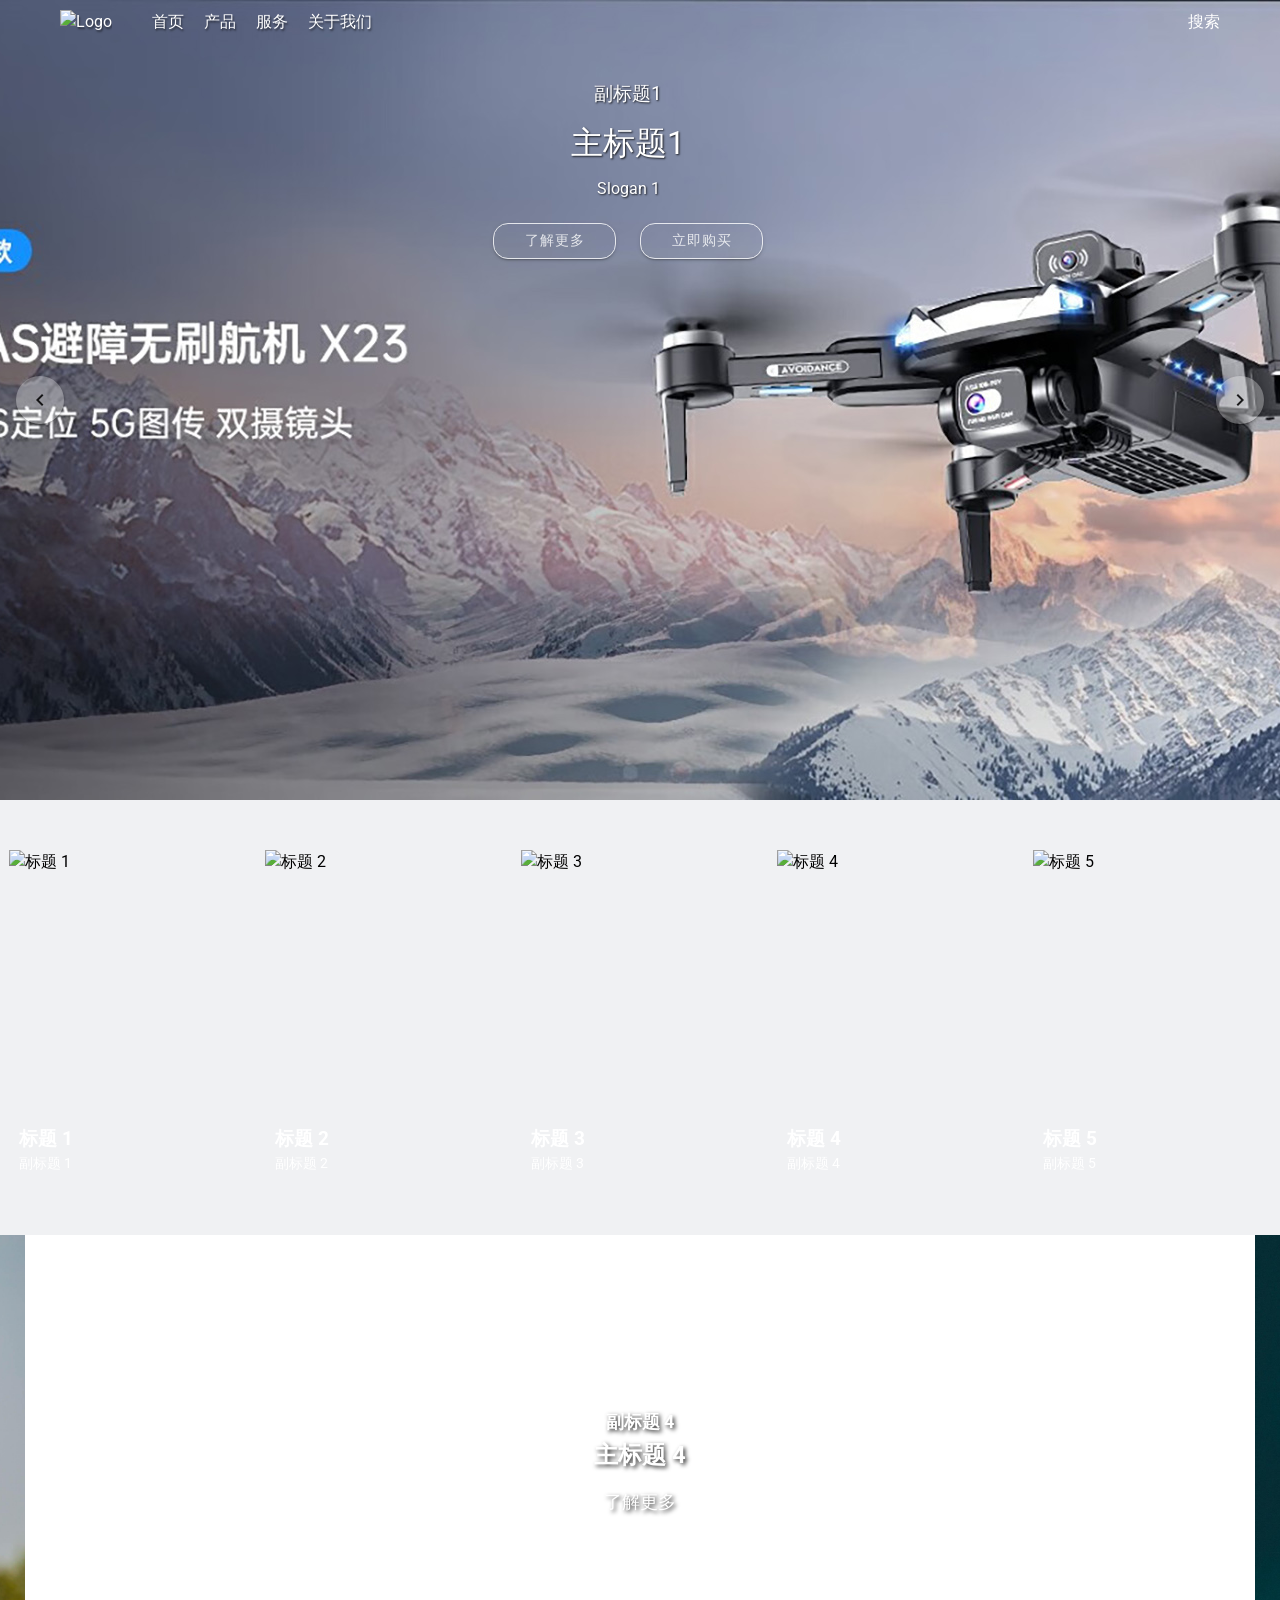
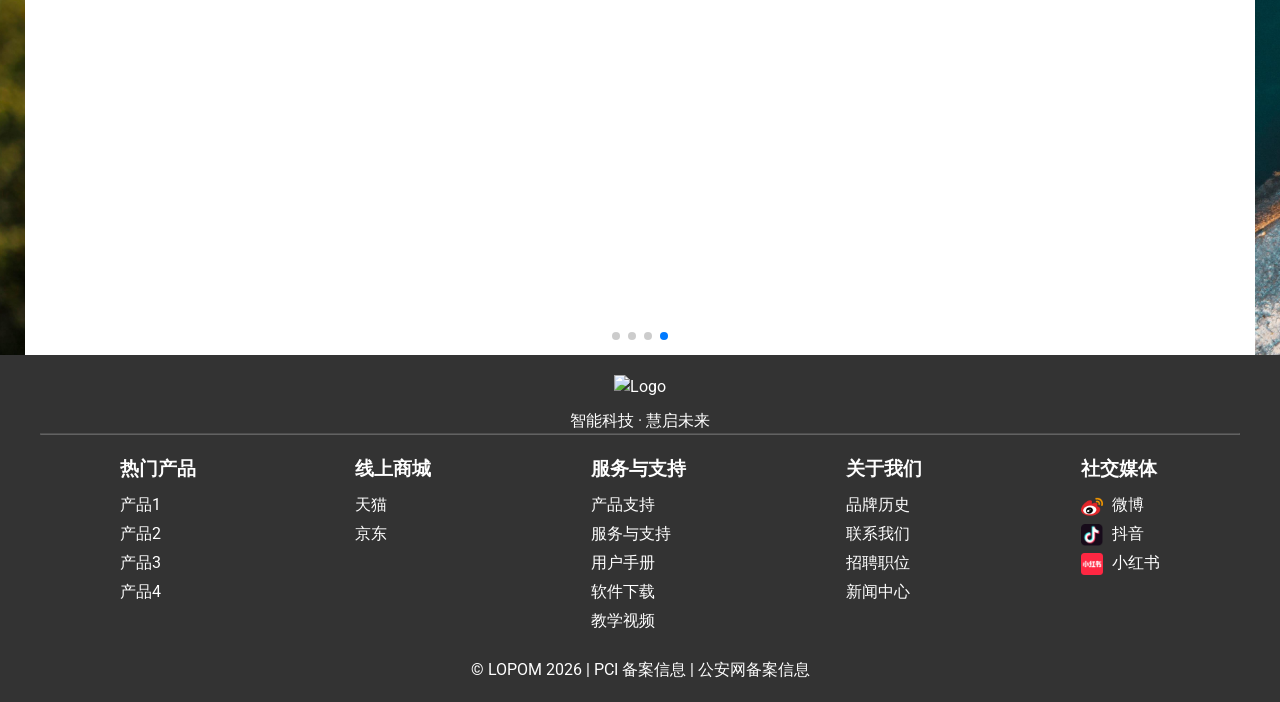
==== commit 00687a17: "1" ====
--- a/index.html
+++ b/index.html
@@ -1 +1 @@
-<!doctype html><html lang=""><head><meta charset="utf-8"><meta http-equiv="X-UA-Compatible" content="IE=edge"><meta name="viewport" content="width=device-width,initial-scale=1"><link rel="icon" href="/favicon.ico"><title>LOPOM | 智能科技 · 慧启未来</title><script defer="defer" src="/js/chunk-vendors.0bac6e99.js"></script><script defer="defer" src="/js/app.b0564100.js"></script><link href="/css/chunk-vendors.1b34d3bb.css" rel="stylesheet"><link href="/css/app.8139b642.css" rel="stylesheet"></head><body><noscript><strong>We're sorry but index doesn't work properly without JavaScript enabled. Please enable it to continue.</strong></noscript><div id="app"></div></body></html>+<!doctype html><html lang=""><head><meta charset="utf-8"><meta http-equiv="X-UA-Compatible" content="IE=edge"><meta name="viewport" content="width=device-width,initial-scale=1"><link rel="icon" href="/favicon.ico"><title>LOPOM | 智能科技 · 慧启未来</title><script defer="defer" src="/js/chunk-vendors.0bac6e99.js"></script><script defer="defer" src="/js/app.3883a858.js"></script><link href="/css/chunk-vendors.1b34d3bb.css" rel="stylesheet"><link href="/css/app.3c953721.css" rel="stylesheet"></head><body><noscript><strong>We're sorry but index doesn't work properly without JavaScript enabled. Please enable it to continue.</strong></noscript><div id="app"></div></body></html>
--- a/css/app.3c953721.css
+++ b/css/app.3c953721.css
@@ -0,0 +1 @@
+.navbar{position:fixed;top:0;width:100%;transition:background-color .3s,color .3s;background-color:transparent;color:#fff;text-shadow:1px 2px 2px rgba(0,0,0,.5);z-index:1000}.navbar.scrolled{background-color:hsla(0,0%,100%,.7);color:#000;text-shadow:none}.navbar-container{display:flex;align-items:center;max-width:1200px;margin:0 auto;padding:10px 20px}.navbar-brand .logo{height:25px}.navbar-menu{list-style:none;display:flex;margin:0;padding:0}.navbar-item,.navbar-menu{margin-left:20px}.navbar-item a{color:inherit;text-decoration:none;transition:color .3s,text-shadow .3s}.navbar-right{position:relative;margin-left:auto}.search-button{background:none;border:none;color:inherit;cursor:pointer;transition:color .3s}.search-box{position:absolute;right:0;top:100%;background-color:#fff;padding:10px;border:1px solid #ddd;width:300px}.footer[data-v-978143a8]{background-color:#333;color:#fff;padding:20px 0}.hr[data-v-978143a8]{width:1200px;opacity:.25}.container[data-v-978143a8]{width:1200px;margin:0 auto;display:flex;flex-direction:column;align-items:center}.logo-and-slogan[data-v-978143a8]{text-align:center}.logo[data-v-978143a8]{max-width:100px}.slogan[data-v-978143a8]{margin-top:10px}.footer-content[data-v-978143a8]{display:flex;justify-content:space-around;width:100%;margin-top:20px}.section h3[data-v-978143a8]{margin-bottom:10px}.section ul[data-v-978143a8]{list-style-type:none;padding:0}.section ul li[data-v-978143a8]{margin-bottom:5px}.section ul li img[data-v-978143a8]{vertical-align:middle;margin-right:5px}.section ul li a[data-v-978143a8]{color:#fff;text-decoration:none}.footer-bottom[data-v-978143a8]{margin-top:20px;text-align:center}.footer-bottom img[data-v-978143a8]{vertical-align:middle;margin-right:5px}.fa-solid .fa-magnifying-glass[data-v-978143a8]{width:19px;height:19px}.v-img__img--contain{-o-object-fit:cover!important;object-fit:cover!important}.v-btn--icon.v-btn--density-default{background:hsla(0,0%,100%,.3)}.v-application{height:800px}.custom-carousel-content[data-v-3c6e0bb6]{top:0}.subtitle[data-v-3c6e0bb6]{font-size:1.2em}.title[data-v-3c6e0bb6]{font-size:2em;margin-top:10px}.slogan[data-v-3c6e0bb6]{font-size:1em;margin-top:10px}.button-row[data-v-3c6e0bb6]{margin-top:10px;text-align:center}.rounded-btn[data-v-3c6e0bb6]{border-radius:15px;border:1px solid #fff;background-color:transparent;color:#fff;opacity:.8}.buy-now-btn[data-v-3c6e0bb6],.learn-more-btn[data-v-3c6e0bb6]{width:20%}.learn-more-btn[data-v-3c6e0bb6]{float:right}.buy-now-btn[data-v-3c6e0bb6]{float:left}@keyframes fadeInDown-3c6e0bb6{0%{opacity:0;transform:translateY(-20px)}to{opacity:1;transform:translateY(0)}}.custom-carousel[data-v-3c6e0bb6] .v-carousel{height:800px}.custom-carousel .v-img__img--contain[data-v-3c6e0bb6]{-o-object-fit:cover!important;object-fit:cover!important;width:100%!important;height:800px!important}.custom-carousel .v-window__item[data-v-3c6e0bb6]{height:800px}.custom-carousel .v-carousel-item .v-img__img--cover[data-v-3c6e0bb6]{-o-object-fit:cover!important;object-fit:cover!important;width:100%!important;height:800px!important}.custom-carousel-content[data-v-3c6e0bb6]{position:absolute;top:10%;transform:translateY(-50%);width:100%;color:#fff;text-shadow:1px 1px 2px rgba(0,0,0,.8);animation:fadeInDown-3c6e0bb6 1s forwards}.products-display[data-v-2b30fdb0]{height:435px!important;display:flex;justify-content:center;overflow:hidden;background-color:#f0f1f3}.product-item[data-v-2b30fdb0]{width:320px;height:335px;margin:0 8.5px;position:relative;top:50px}.product-item a[data-v-2b30fdb0]{text-decoration:none;color:inherit}.product-image[data-v-2b30fdb0]{width:100%;height:100%}.product-info[data-v-2b30fdb0]{position:absolute;left:0;bottom:0;background-color:transparent;color:#fff;width:100%;padding:10px}.product-title[data-v-2b30fdb0]{margin:0;font-size:1.2em}.product-subtitle[data-v-2b30fdb0]{margin:0;font-size:.9em}.product-image[data-v-2b30fdb0]{width:320px;height:335px;-o-object-fit:cover;object-fit:cover}.mySwiper .swiper-slide[data-v-11f055f6]{width:1200px;height:720px;position:relative}.slide-video[data-v-11f055f6]{width:100%;height:100%;-o-object-fit:cover;object-fit:cover}.swiper-button-next[data-v-11f055f6],.swiper-button-prev[data-v-11f055f6]{background:transparent;color:hsla(0,0%,100%,.5);width:50px;height:50px;border-radius:50%;display:flex;justify-content:center;align-items:center;top:50%;transform:translateY(-50%);position:absolute;z-index:10;transition:background .3s ease}.swiper-button-next[data-v-11f055f6]:hover,.swiper-button-prev[data-v-11f055f6]:hover{background:rgba(0,0,0,.5)}.swiper-button-next[data-v-11f055f6]{right:15px}.swiper-button-prev[data-v-11f055f6]{left:15px}.slide-content[data-v-11f055f6]{position:absolute;text-shadow:2px 2px 4px #000000cb;left:50%;top:24%;bottom:20px;transform:translateX(-50%);text-align:center;color:#fff}.subtitle[data-v-11f055f6]{font-size:18px;margin-bottom:2px}.title[data-v-11f055f6]{font-size:24px;margin-bottom:15px}.more-link[data-v-11f055f6]{margin-bottom:8px;color:#fff;text-decoration:none;font-size:18px}
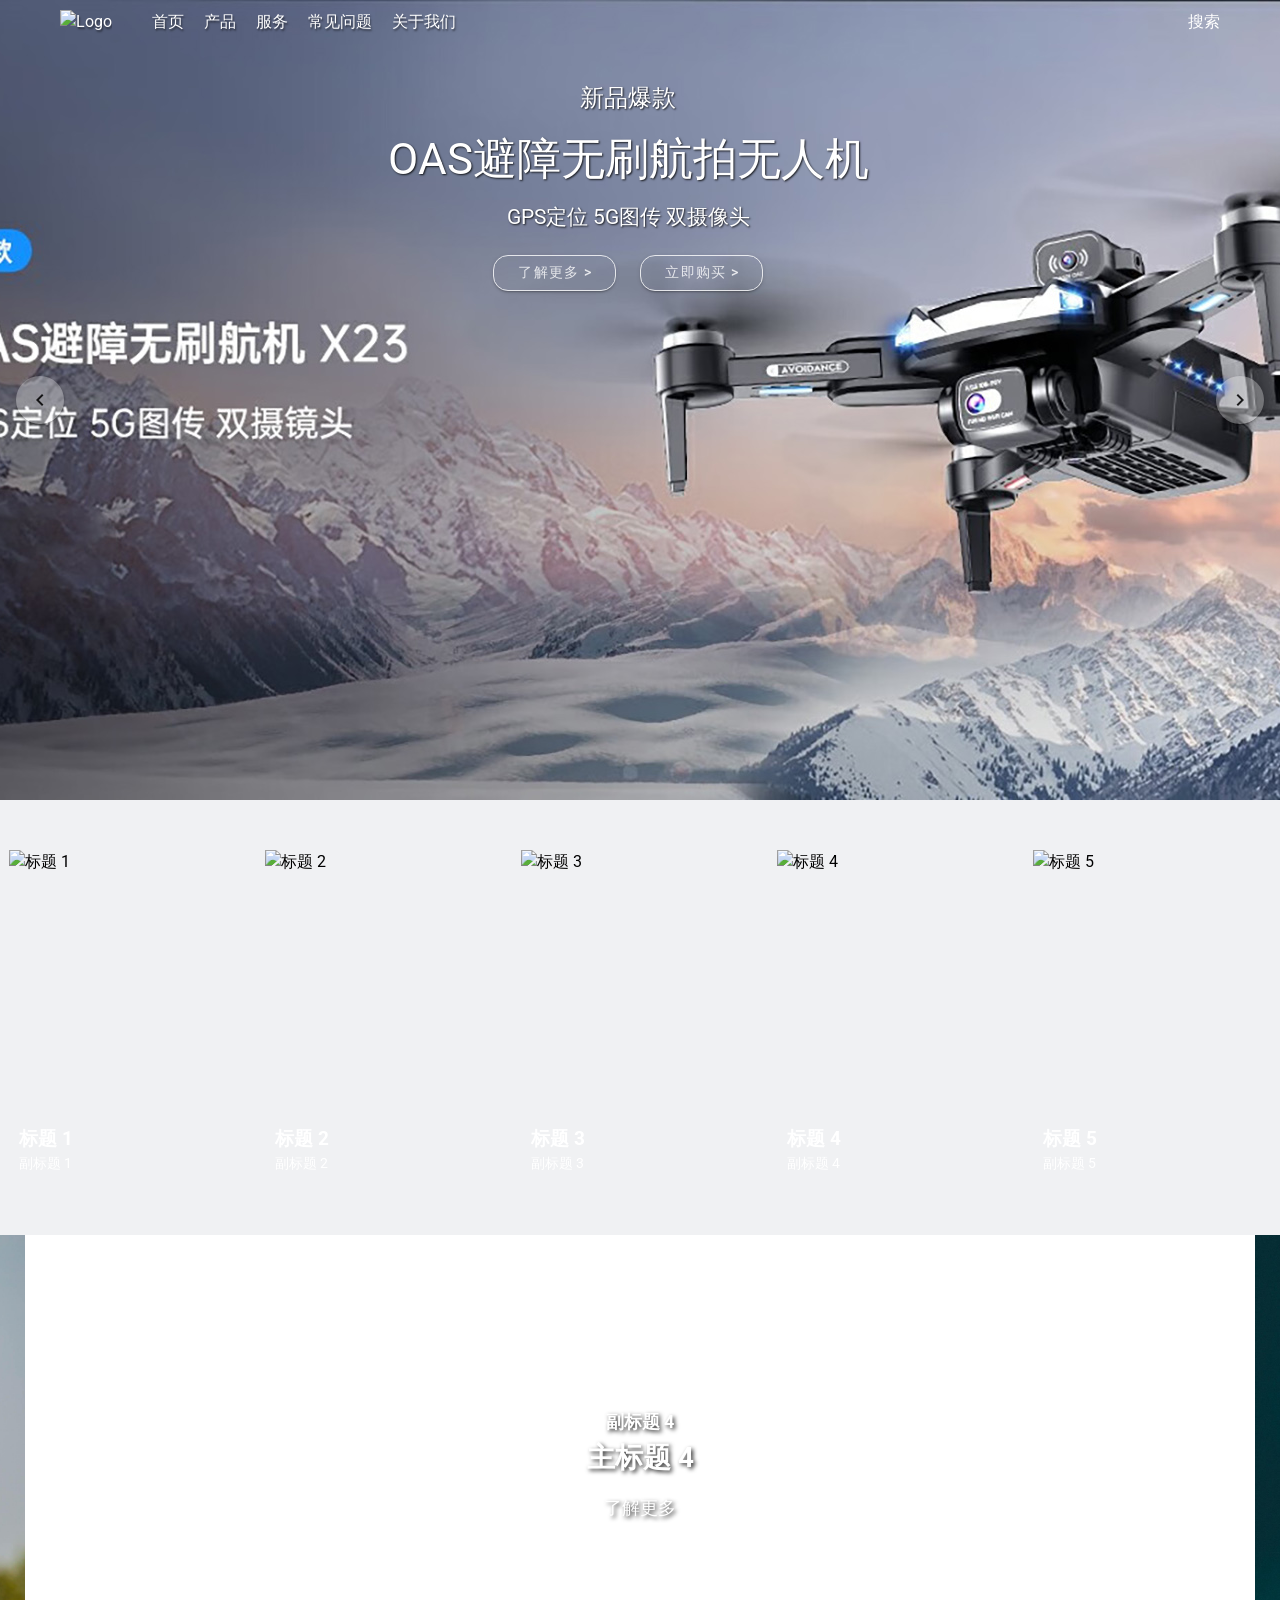
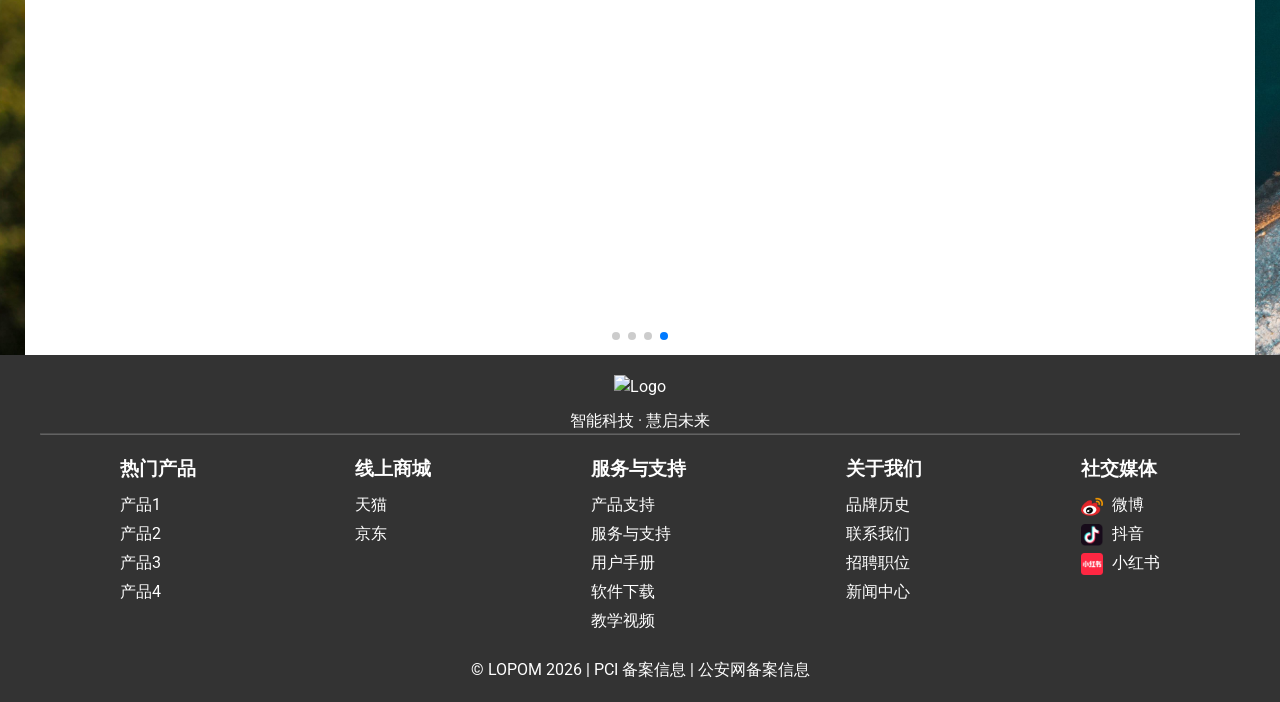
==== commit f3f645e2: "1" ====
--- a/index.html
+++ b/index.html
@@ -1 +1 @@
-<!doctype html><html lang=""><head><meta charset="utf-8"><meta http-equiv="X-UA-Compatible" content="IE=edge"><meta name="viewport" content="width=device-width,initial-scale=1"><link rel="icon" href="/favicon.ico"><title>LOPOM | 智能科技 · 慧启未来</title><script defer="defer" src="/js/chunk-vendors.0bac6e99.js"></script><script defer="defer" src="/js/app.3883a858.js"></script><link href="/css/chunk-vendors.1b34d3bb.css" rel="stylesheet"><link href="/css/app.3c953721.css" rel="stylesheet"></head><body><noscript><strong>We're sorry but index doesn't work properly without JavaScript enabled. Please enable it to continue.</strong></noscript><div id="app"></div></body></html>+<!doctype html><html lang=""><head><meta charset="utf-8"><meta http-equiv="X-UA-Compatible" content="IE=edge"><meta name="viewport" content="width=device-width,initial-scale=1"><link rel="icon" href="/favicon.ico"><title>LOPOM | 智能科技 · 慧启未来</title><script defer="defer" src="/js/chunk-vendors.0bac6e99.js"></script><script defer="defer" src="/js/app.9cc177f8.js"></script><link href="/css/chunk-vendors.1b34d3bb.css" rel="stylesheet"><link href="/css/app.5587fb3e.css" rel="stylesheet"></head><body><noscript><strong>We're sorry but index doesn't work properly without JavaScript enabled. Please enable it to continue.</strong></noscript><div id="app"></div></body></html>
--- a/css/app.5587fb3e.css
+++ b/css/app.5587fb3e.css
@@ -0,0 +1 @@
+.navbar{position:fixed;top:0;width:100%;transition:background-color .3s,color .3s;background-color:transparent;color:#fff;text-shadow:1px 2px 2px rgba(0,0,0,.5);z-index:1000}.navbar.scrolled{background-color:hsla(0,0%,100%,.7);color:#000;text-shadow:none}.navbar-container{display:flex;align-items:center;max-width:1200px;margin:0 auto;padding:10px 20px}.navbar-brand .logo{height:25px}.navbar-menu{list-style:none;display:flex;margin:0;padding:0}.navbar-item,.navbar-menu{margin-left:20px}.navbar-item a{color:inherit;text-decoration:none;transition:color .3s,text-shadow .3s}.navbar-right{position:relative;margin-left:auto}.search-button{background:none;border:none;color:inherit;cursor:pointer;transition:color .3s}.search-box{position:absolute;right:0;top:100%;background-color:#fff;padding:10px;border:1px solid #ddd;width:300px}.footer[data-v-978143a8]{background-color:#333;color:#fff;padding:20px 0}.hr[data-v-978143a8]{width:1200px;opacity:.25}.container[data-v-978143a8]{width:1200px;margin:0 auto;display:flex;flex-direction:column;align-items:center}.logo-and-slogan[data-v-978143a8]{text-align:center}.logo[data-v-978143a8]{max-width:100px}.slogan[data-v-978143a8]{margin-top:10px}.footer-content[data-v-978143a8]{display:flex;justify-content:space-around;width:100%;margin-top:20px}.section h3[data-v-978143a8]{margin-bottom:10px}.section ul[data-v-978143a8]{list-style-type:none;padding:0}.section ul li[data-v-978143a8]{margin-bottom:5px}.section ul li img[data-v-978143a8]{vertical-align:middle;margin-right:5px}.section ul li a[data-v-978143a8]{color:#fff;text-decoration:none}.footer-bottom[data-v-978143a8]{margin-top:20px;text-align:center}.footer-bottom img[data-v-978143a8]{vertical-align:middle;margin-right:5px}.fa-solid .fa-magnifying-glass[data-v-978143a8]{width:19px;height:19px}.v-img__img--contain{-o-object-fit:cover!important;object-fit:cover!important}.v-btn--icon.v-btn--density-default{background:hsla(0,0%,100%,.3)}.v-application{height:800px}.custom-carousel-content[data-v-a045a042]{top:0}.subtitle[data-v-a045a042]{font-size:1.5em}.title[data-v-a045a042]{font-size:2.75em;margin-top:10px}.slogan[data-v-a045a042]{font-size:1.3em;margin-top:10px}.button-row[data-v-a045a042]{margin-top:10px;text-align:center}.rounded-btn[data-v-a045a042]{border-radius:15px;border:1px solid #fff;background-color:transparent;color:#fff;opacity:.8}.buy-now-btn[data-v-a045a042],.learn-more-btn[data-v-a045a042]{width:20%}.learn-more-btn[data-v-a045a042]{float:right}.buy-now-btn[data-v-a045a042]{float:left}@keyframes fadeInDown-a045a042{0%{opacity:0;transform:translateY(-20px)}to{opacity:1;transform:translateY(0)}}.custom-carousel[data-v-a045a042] .v-carousel{height:800px}.custom-carousel .v-img__img--contain[data-v-a045a042]{-o-object-fit:cover!important;object-fit:cover!important;width:100%!important;height:800px!important}.custom-carousel .v-window__item[data-v-a045a042]{height:800px}.custom-carousel .v-carousel-item .v-img__img--cover[data-v-a045a042]{-o-object-fit:cover!important;object-fit:cover!important;width:100%!important;height:800px!important}.custom-carousel-content[data-v-a045a042]{position:absolute;top:10%;transform:translateY(-50%);width:100%;color:#fff;text-shadow:1px 1px 2px rgba(0,0,0,.8);animation:fadeInDown-a045a042 1s forwards}.products-display[data-v-2b30fdb0]{height:435px!important;display:flex;justify-content:center;overflow:hidden;background-color:#f0f1f3}.product-item[data-v-2b30fdb0]{width:320px;height:335px;margin:0 8.5px;position:relative;top:50px}.product-item a[data-v-2b30fdb0]{text-decoration:none;color:inherit}.product-image[data-v-2b30fdb0]{width:100%;height:100%}.product-info[data-v-2b30fdb0]{position:absolute;left:0;bottom:0;background-color:transparent;color:#fff;width:100%;padding:10px}.product-title[data-v-2b30fdb0]{margin:0;font-size:1.2em}.product-subtitle[data-v-2b30fdb0]{margin:0;font-size:.9em}.product-image[data-v-2b30fdb0]{width:320px;height:335px;-o-object-fit:cover;object-fit:cover}.mySwiper .swiper-slide[data-v-13525a72]{width:1200px;height:720px;position:relative}.slide-video[data-v-13525a72]{width:100%;height:100%;-o-object-fit:cover;object-fit:cover}.swiper-button-next[data-v-13525a72],.swiper-button-prev[data-v-13525a72]{background:transparent;color:hsla(0,0%,100%,.5);width:50px;height:50px;border-radius:50%;display:flex;justify-content:center;align-items:center;top:50%;transform:translateY(-50%);position:absolute;z-index:10;transition:background .3s ease}.swiper-button-next[data-v-13525a72]:hover,.swiper-button-prev[data-v-13525a72]:hover{background:rgba(0,0,0,.5)}.swiper-button-next[data-v-13525a72]{right:15px}.swiper-button-prev[data-v-13525a72]{left:15px}.slide-content[data-v-13525a72]{position:absolute;text-shadow:2px 2px 4px #000000cb;left:50%;top:24%;bottom:20px;transform:translateX(-50%);text-align:center;color:#fff}.subtitle[data-v-13525a72]{font-size:18px;margin-bottom:2px}.title[data-v-13525a72]{font-size:28px;margin-bottom:15px}.more-link[data-v-13525a72]{margin-bottom:8px;color:#fff;text-decoration:none;font-size:18px}
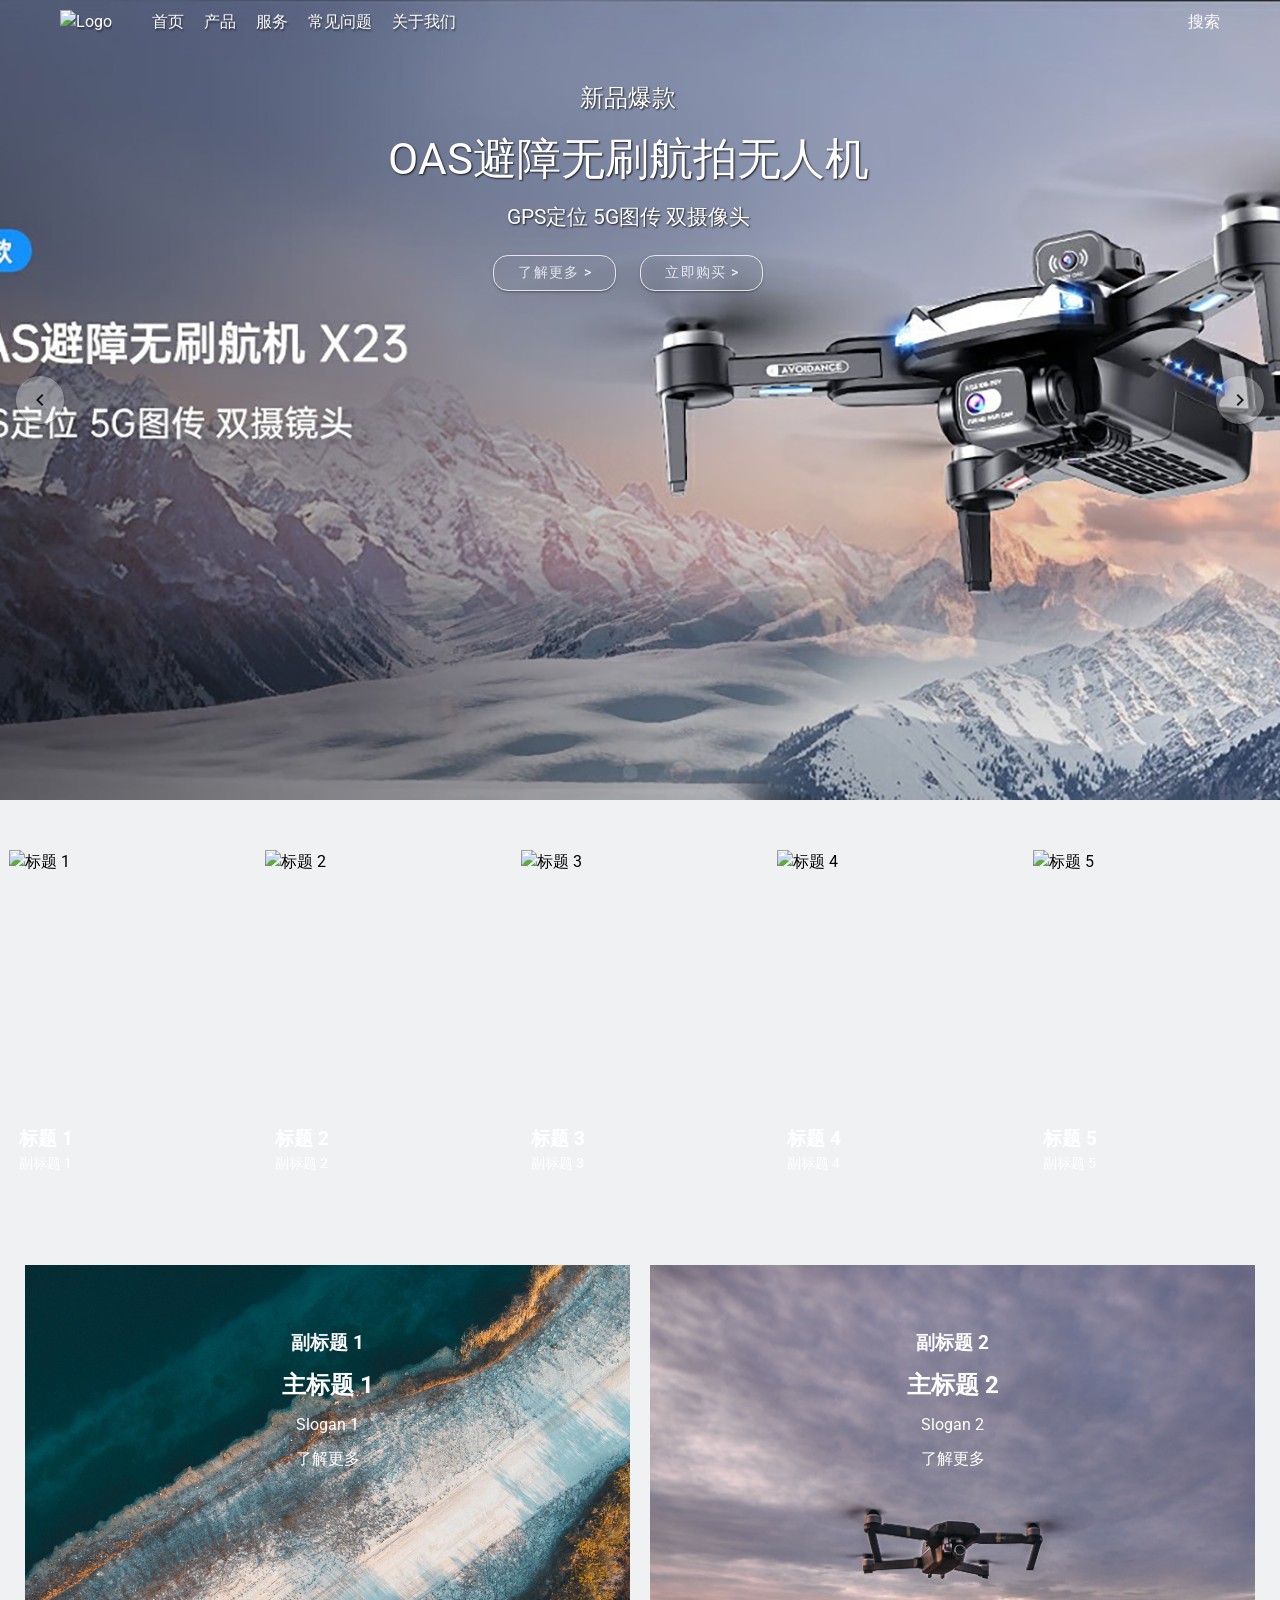
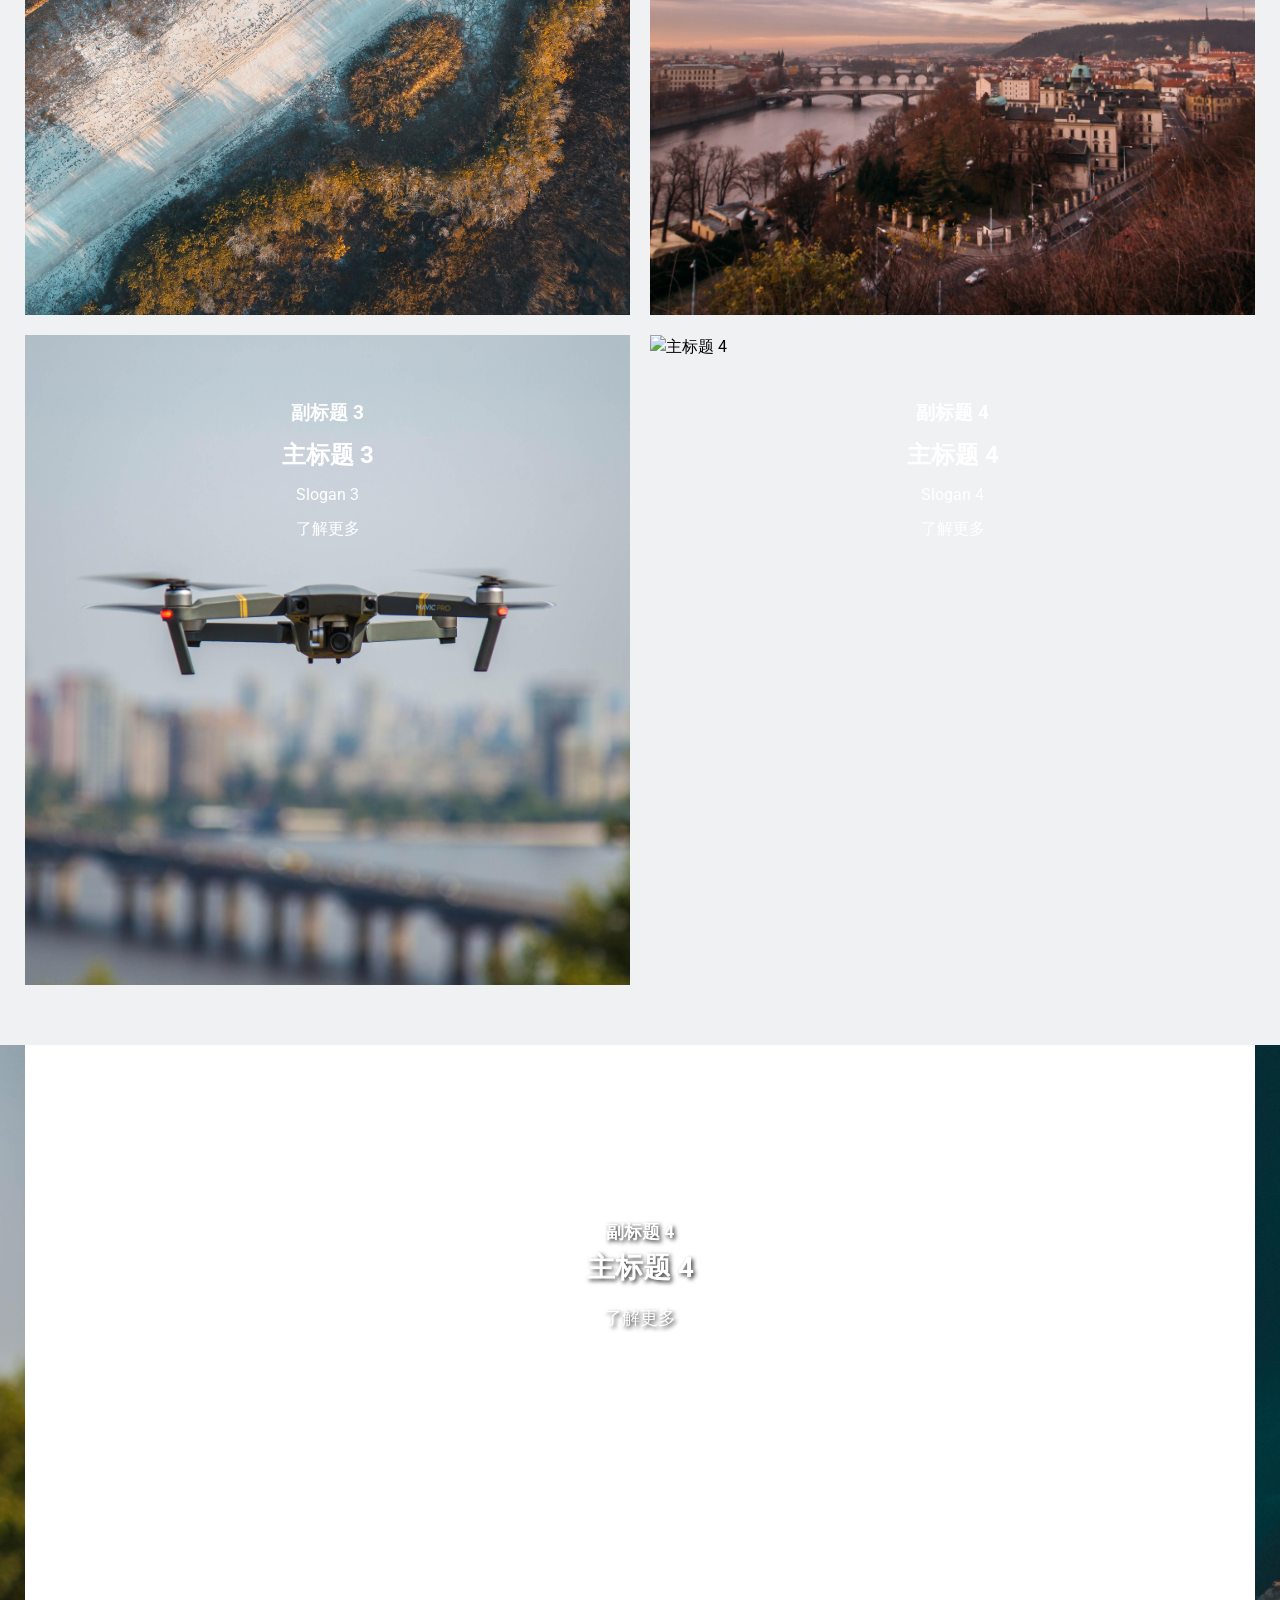
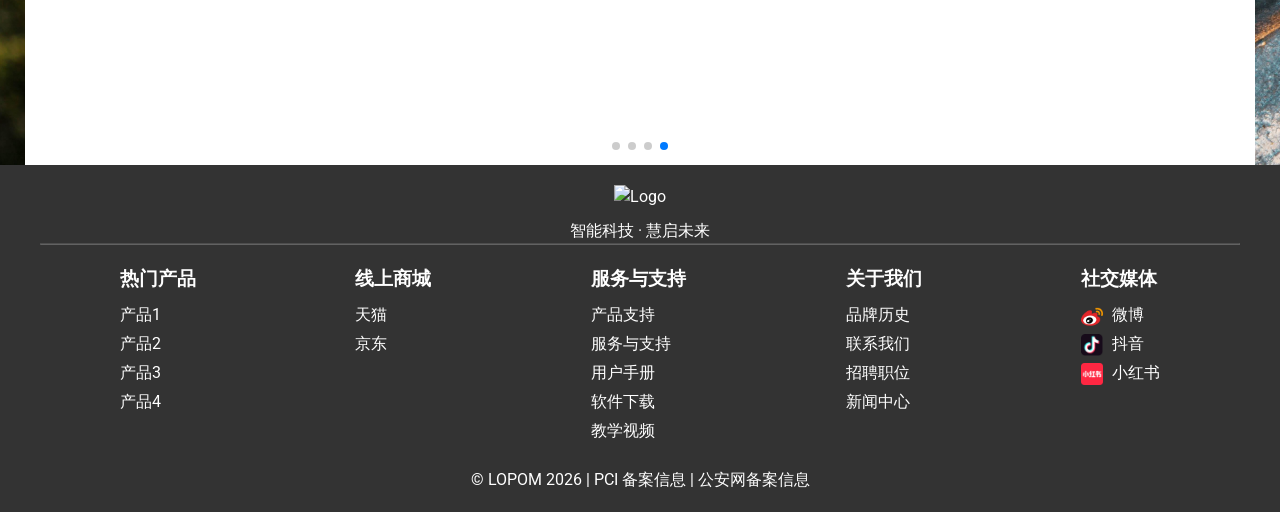
==== commit 5c252cfc: "1" ====
--- a/index.html
+++ b/index.html
@@ -1 +1 @@
-<!doctype html><html lang=""><head><meta charset="utf-8"><meta http-equiv="X-UA-Compatible" content="IE=edge"><meta name="viewport" content="width=device-width,initial-scale=1"><link rel="icon" href="/favicon.ico"><title>LOPOM | 智能科技 · 慧启未来</title><script defer="defer" src="/js/chunk-vendors.0bac6e99.js"></script><script defer="defer" src="/js/app.9cc177f8.js"></script><link href="/css/chunk-vendors.1b34d3bb.css" rel="stylesheet"><link href="/css/app.5587fb3e.css" rel="stylesheet"></head><body><noscript><strong>We're sorry but index doesn't work properly without JavaScript enabled. Please enable it to continue.</strong></noscript><div id="app"></div></body></html>+<!doctype html><html lang=""><head><meta charset="utf-8"><meta http-equiv="X-UA-Compatible" content="IE=edge"><meta name="viewport" content="width=device-width,initial-scale=1"><link rel="icon" href="/favicon.ico"><title>LOPOM | 智能科技 · 慧启未来</title><script defer="defer" src="/js/chunk-vendors.0bac6e99.js"></script><script defer="defer" src="/js/app.0bf9c829.js"></script><link href="/css/chunk-vendors.1b34d3bb.css" rel="stylesheet"><link href="/css/app.7c14ad75.css" rel="stylesheet"></head><body><noscript><strong>We're sorry but index doesn't work properly without JavaScript enabled. Please enable it to continue.</strong></noscript><div id="app"></div></body></html>
--- a/css/app.7c14ad75.css
+++ b/css/app.7c14ad75.css
@@ -0,0 +1 @@
+.navbar{position:fixed;top:0;width:100%;transition:background-color .3s,color .3s;background-color:transparent;color:#fff;text-shadow:1px 2px 2px rgba(0,0,0,.5);z-index:1000}.navbar.scrolled{background-color:hsla(0,0%,100%,.7);color:#000;text-shadow:none}.navbar-container{display:flex;align-items:center;max-width:1200px;margin:0 auto;padding:10px 20px}.navbar-brand .logo{height:25px}.navbar-menu{list-style:none;display:flex;margin:0;padding:0}.navbar-item,.navbar-menu{margin-left:20px}.navbar-item a{color:inherit;text-decoration:none;transition:color .3s,text-shadow .3s}.navbar-right{position:relative;margin-left:auto}.search-button{background:none;border:none;color:inherit;cursor:pointer;transition:color .3s}.search-box{position:absolute;right:0;top:100%;background-color:#fff;padding:10px;border:1px solid #ddd;width:300px}.footer[data-v-978143a8]{background-color:#333;color:#fff;padding:20px 0}.hr[data-v-978143a8]{width:1200px;opacity:.25}.container[data-v-978143a8]{width:1200px;margin:0 auto;display:flex;flex-direction:column;align-items:center}.logo-and-slogan[data-v-978143a8]{text-align:center}.logo[data-v-978143a8]{max-width:100px}.slogan[data-v-978143a8]{margin-top:10px}.footer-content[data-v-978143a8]{display:flex;justify-content:space-around;width:100%;margin-top:20px}.section h3[data-v-978143a8]{margin-bottom:10px}.section ul[data-v-978143a8]{list-style-type:none;padding:0}.section ul li[data-v-978143a8]{margin-bottom:5px}.section ul li img[data-v-978143a8]{vertical-align:middle;margin-right:5px}.section ul li a[data-v-978143a8]{color:#fff;text-decoration:none}.footer-bottom[data-v-978143a8]{margin-top:20px;text-align:center}.footer-bottom img[data-v-978143a8]{vertical-align:middle;margin-right:5px}.fa-solid .fa-magnifying-glass[data-v-978143a8]{width:19px;height:19px}.v-img__img--contain{-o-object-fit:cover!important;object-fit:cover!important}.v-btn--icon.v-btn--density-default{background:hsla(0,0%,100%,.3)}.v-application{height:800px}.product-grid[data-v-f31578e2]{display:grid;grid-template-columns:repeat(2,1fr);grid-gap:20px;background-color:#f0f1f3;padding:30px 25px 60px 25px}.product-cell[data-v-f31578e2]{height:650px;position:relative}.product-image[data-v-f31578e2]{width:100%;height:100%;-o-object-fit:cover;object-fit:cover}.product-content[data-v-f31578e2]{position:absolute;top:20%;left:50%;transform:translate(-50%,-50%);text-align:center;color:#fff}.product-slogan[data-v-f31578e2],.product-subtitle[data-v-f31578e2],.product-title[data-v-f31578e2]{margin:10px 0}.more-link[data-v-f31578e2]{color:#fff;text-decoration:none}.custom-carousel-content[data-v-a045a042]{top:0}.subtitle[data-v-a045a042]{font-size:1.5em}.title[data-v-a045a042]{font-size:2.75em;margin-top:10px}.slogan[data-v-a045a042]{font-size:1.3em;margin-top:10px}.button-row[data-v-a045a042]{margin-top:10px;text-align:center}.rounded-btn[data-v-a045a042]{border-radius:15px;border:1px solid #fff;background-color:transparent;color:#fff;opacity:.8}.buy-now-btn[data-v-a045a042],.learn-more-btn[data-v-a045a042]{width:20%}.learn-more-btn[data-v-a045a042]{float:right}.buy-now-btn[data-v-a045a042]{float:left}@keyframes fadeInDown-a045a042{0%{opacity:0;transform:translateY(-20px)}to{opacity:1;transform:translateY(0)}}.custom-carousel[data-v-a045a042] .v-carousel{height:800px}.custom-carousel .v-img__img--contain[data-v-a045a042]{-o-object-fit:cover!important;object-fit:cover!important;width:100%!important;height:800px!important}.custom-carousel .v-window__item[data-v-a045a042]{height:800px}.custom-carousel .v-carousel-item .v-img__img--cover[data-v-a045a042]{-o-object-fit:cover!important;object-fit:cover!important;width:100%!important;height:800px!important}.custom-carousel-content[data-v-a045a042]{position:absolute;top:10%;transform:translateY(-50%);width:100%;color:#fff;text-shadow:1px 1px 2px rgba(0,0,0,.8);animation:fadeInDown-a045a042 1s forwards}.products-display[data-v-2b30fdb0]{height:435px!important;display:flex;justify-content:center;overflow:hidden;background-color:#f0f1f3}.product-item[data-v-2b30fdb0]{width:320px;height:335px;margin:0 8.5px;position:relative;top:50px}.product-item a[data-v-2b30fdb0]{text-decoration:none;color:inherit}.product-image[data-v-2b30fdb0]{width:100%;height:100%}.product-info[data-v-2b30fdb0]{position:absolute;left:0;bottom:0;background-color:transparent;color:#fff;width:100%;padding:10px}.product-title[data-v-2b30fdb0]{margin:0;font-size:1.2em}.product-subtitle[data-v-2b30fdb0]{margin:0;font-size:.9em}.product-image[data-v-2b30fdb0]{width:320px;height:335px;-o-object-fit:cover;object-fit:cover}.mySwiper .swiper-slide[data-v-13525a72]{width:1200px;height:720px;position:relative}.slide-video[data-v-13525a72]{width:100%;height:100%;-o-object-fit:cover;object-fit:cover}.swiper-button-next[data-v-13525a72],.swiper-button-prev[data-v-13525a72]{background:transparent;color:hsla(0,0%,100%,.5);width:50px;height:50px;border-radius:50%;display:flex;justify-content:center;align-items:center;top:50%;transform:translateY(-50%);position:absolute;z-index:10;transition:background .3s ease}.swiper-button-next[data-v-13525a72]:hover,.swiper-button-prev[data-v-13525a72]:hover{background:rgba(0,0,0,.5)}.swiper-button-next[data-v-13525a72]{right:15px}.swiper-button-prev[data-v-13525a72]{left:15px}.slide-content[data-v-13525a72]{position:absolute;text-shadow:2px 2px 4px #000000cb;left:50%;top:24%;bottom:20px;transform:translateX(-50%);text-align:center;color:#fff}.subtitle[data-v-13525a72]{font-size:18px;margin-bottom:2px}.title[data-v-13525a72]{font-size:28px;margin-bottom:15px}.more-link[data-v-13525a72]{margin-bottom:8px;color:#fff;text-decoration:none;font-size:18px}
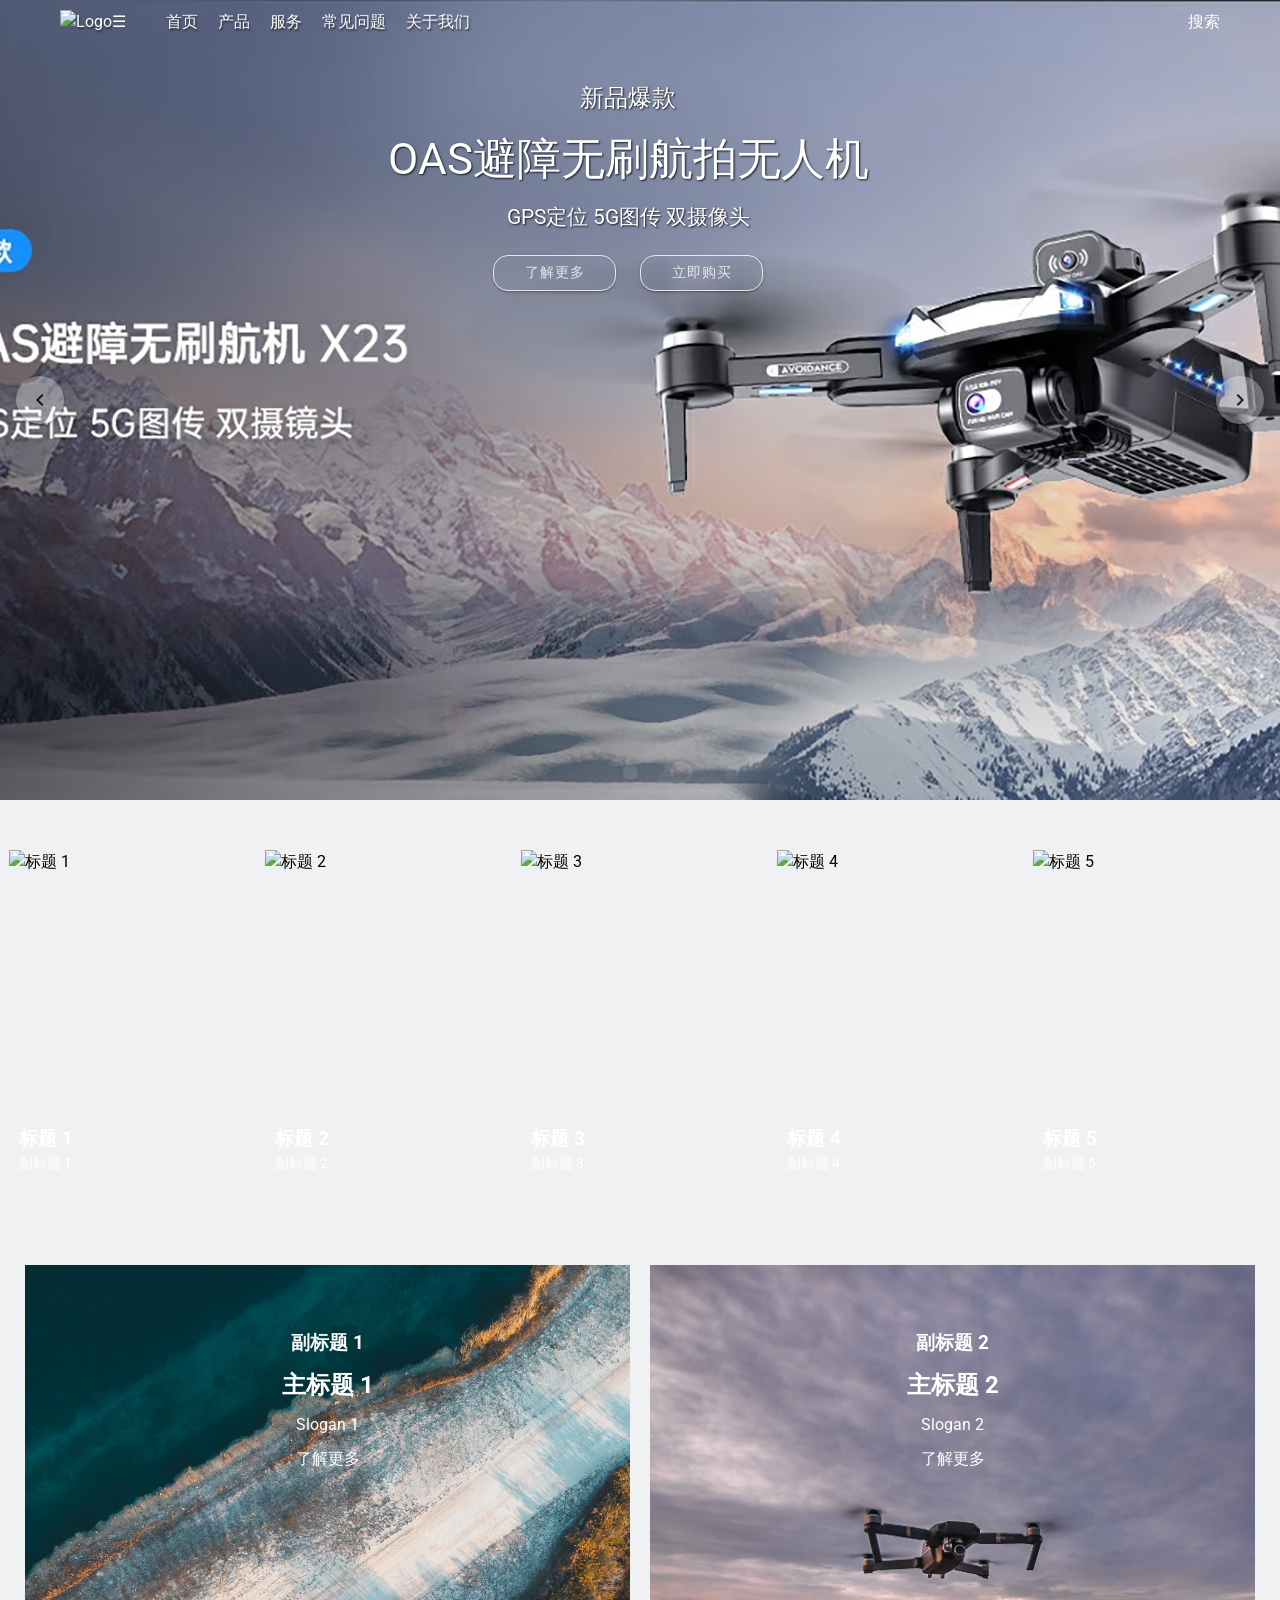
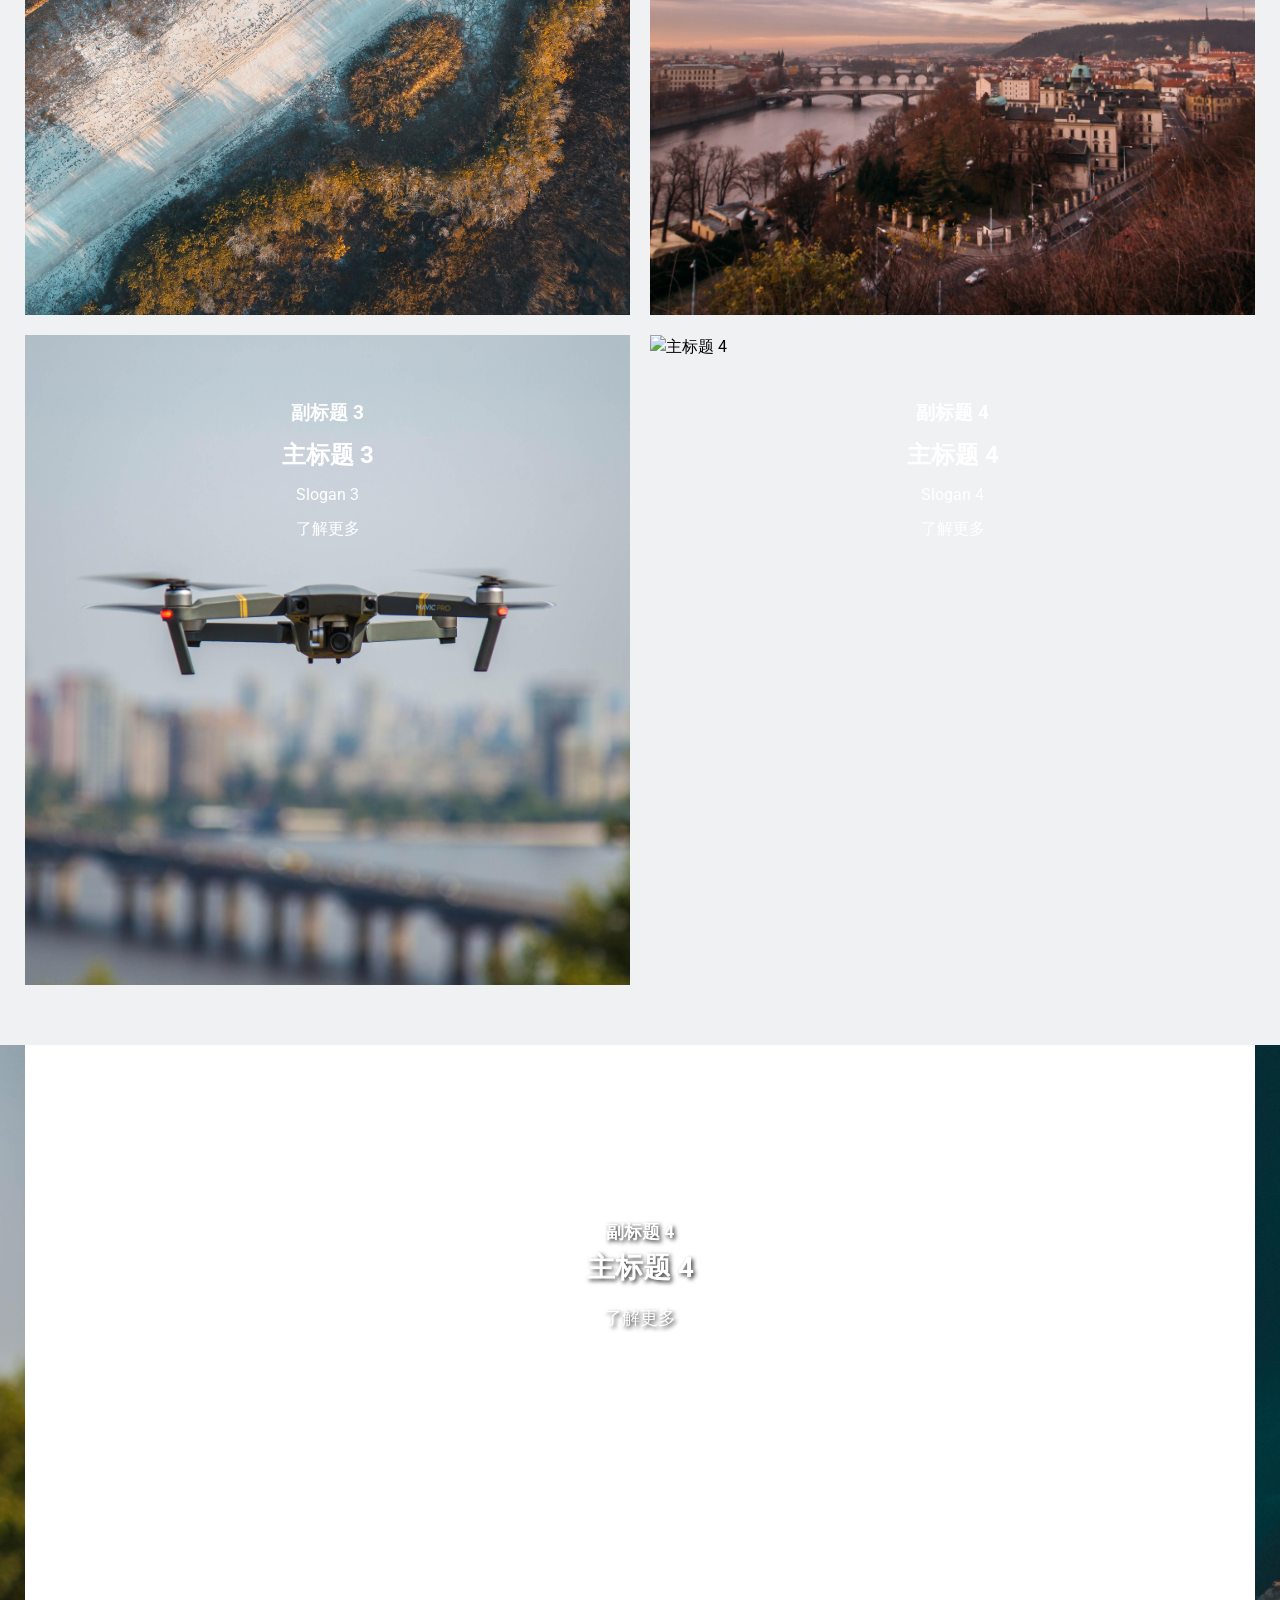
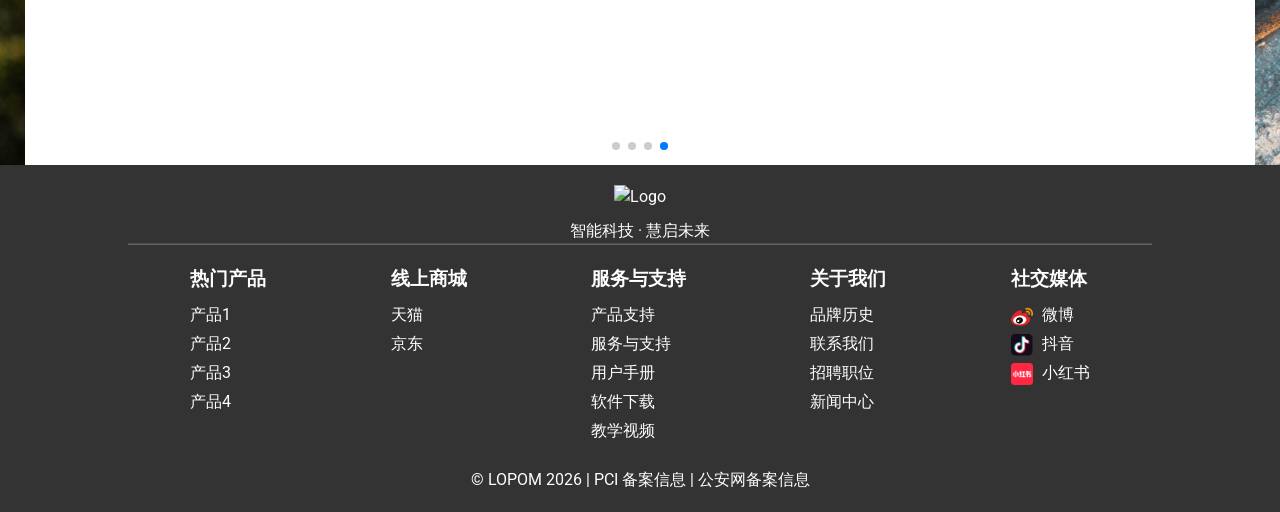
==== commit 78161fd6: "Add files via upload" ====
--- a/index.html
+++ b/index.html
@@ -1 +1 @@
-<!doctype html><html lang=""><head><meta charset="utf-8"><meta http-equiv="X-UA-Compatible" content="IE=edge"><meta name="viewport" content="width=device-width,initial-scale=1"><link rel="icon" href="/favicon.ico"><title>LOPOM | 智能科技 · 慧启未来</title><script defer="defer" src="/js/chunk-vendors.0bac6e99.js"></script><script defer="defer" src="/js/app.0bf9c829.js"></script><link href="/css/chunk-vendors.1b34d3bb.css" rel="stylesheet"><link href="/css/app.7c14ad75.css" rel="stylesheet"></head><body><noscript><strong>We're sorry but index doesn't work properly without JavaScript enabled. Please enable it to continue.</strong></noscript><div id="app"></div></body></html>+<!doctype html><html lang=""><head><meta charset="utf-8"><meta http-equiv="X-UA-Compatible" content="IE=edge"><meta name="viewport" content="width=device-width,initial-scale=1"><link rel="icon" href="/favicon.ico"><title>LOPOM | 智能科技 · 慧启未来</title><script defer="defer" src="/js/chunk-vendors.0bac6e99.js"></script><script defer="defer" src="/js/app.57abfa62.js"></script><link href="/css/chunk-vendors.1b34d3bb.css" rel="stylesheet"><link href="/css/app.2e7f9518.css" rel="stylesheet"></head><body><noscript><strong>We're sorry but index doesn't work properly without JavaScript enabled. Please enable it to continue.</strong></noscript><div id="app"></div></body></html>
--- a/css/app.2e7f9518.css
+++ b/css/app.2e7f9518.css
@@ -0,0 +1 @@
+.navbar{position:fixed;top:0;width:100%;transition:background-color .3s,color .3s;background-color:transparent;color:#fff;text-shadow:1px 2px 2px rgba(0,0,0,.5);z-index:1000}.navbar.scrolled{background-color:hsla(0,0%,100%,.7);color:#000;text-shadow:none}.navbar-container{display:flex;align-items:center;max-width:1200px;margin:0 auto;padding:10px 20px}.navbar-brand .logo{height:25px}.navbar-menu{list-style:none;display:flex;margin:0;padding:0}.navbar-item,.navbar-menu{margin-left:20px}.navbar-item a{color:inherit;text-decoration:none;transition:color .3s,text-shadow .3s}.navbar-right{position:relative;margin-left:auto}.search-button{background:none;border:none;color:inherit;cursor:pointer;transition:color .3s}.search-box{position:absolute;right:0;top:100%;background-color:#fff;padding:10px;border:1px solid #ddd;width:300px}@media (max-width:768px){.navbar-container{display:flex;flex-direction:column;align-items:center}.navbar-brand{order:-1}.navbar-menu{display:none;flex-direction:column;width:100%;order:1}.navbar-menu.show{display:flex}.navbar-toggler{display:block;background:none;border:none;color:#fff}.navbar-right{order:0}.search-box{width:100%}}.footer[data-v-5fb3bbc5]{background-color:#333;color:#fff;padding:20px 0}.hr[data-v-5fb3bbc5]{width:100%;opacity:.25}.container[data-v-5fb3bbc5]{width:80%;margin:0 auto;display:flex;flex-direction:column;align-items:center}.logo-and-slogan[data-v-5fb3bbc5]{text-align:center}.logo[data-v-5fb3bbc5]{max-width:100px}.slogan[data-v-5fb3bbc5]{margin-top:10px}.footer-content[data-v-5fb3bbc5]{display:flex;justify-content:space-around;width:100%;margin-top:20px}.section h3[data-v-5fb3bbc5]{margin-bottom:10px}.section ul[data-v-5fb3bbc5]{list-style-type:none;padding:0}.section ul li[data-v-5fb3bbc5]{margin-bottom:5px}.section ul li img[data-v-5fb3bbc5]{vertical-align:middle;margin-right:5px}.section ul li a[data-v-5fb3bbc5]{color:#fff;text-decoration:none}.footer-bottom[data-v-5fb3bbc5]{margin-top:20px;text-align:center}.footer-bottom img[data-v-5fb3bbc5]{vertical-align:middle;margin-right:5px}.fa-solid .fa-magnifying-glass[data-v-5fb3bbc5]{width:19px;height:19px}.v-img__img--contain{-o-object-fit:cover!important;object-fit:cover!important}.v-btn--icon.v-btn--density-default{background:hsla(0,0%,100%,.3)}.v-application{height:800px}.product-grid[data-v-f31578e2]{display:grid;grid-template-columns:repeat(2,1fr);grid-gap:20px;background-color:#f0f1f3;padding:30px 25px 60px 25px}.product-cell[data-v-f31578e2]{height:650px;position:relative}.product-image[data-v-f31578e2]{width:100%;height:100%;-o-object-fit:cover;object-fit:cover}.product-content[data-v-f31578e2]{position:absolute;top:20%;left:50%;transform:translate(-50%,-50%);text-align:center;color:#fff}.product-slogan[data-v-f31578e2],.product-subtitle[data-v-f31578e2],.product-title[data-v-f31578e2]{margin:10px 0}.more-link[data-v-f31578e2]{color:#fff;text-decoration:none}.custom-carousel-content[data-v-0bdfff5f]{top:0}.subtitle[data-v-0bdfff5f]{font-size:1.5em}.title[data-v-0bdfff5f]{font-size:2.75em;margin-top:10px}.slogan[data-v-0bdfff5f]{font-size:1.3em;margin-top:10px}.button-row[data-v-0bdfff5f]{margin-top:10px;text-align:center}.rounded-btn[data-v-0bdfff5f]{border-radius:15px;border:1px solid #fff;background-color:transparent;color:#fff;opacity:.8}.buy-now-btn[data-v-0bdfff5f],.learn-more-btn[data-v-0bdfff5f]{width:20%}.learn-more-btn[data-v-0bdfff5f]{float:right}.buy-now-btn[data-v-0bdfff5f]{float:left}@keyframes fadeInDown-0bdfff5f{0%{opacity:0;transform:translateY(-20px)}to{opacity:1;transform:translateY(0)}}.custom-carousel[data-v-0bdfff5f] .v-carousel{height:800px}.custom-carousel .v-img__img--contain[data-v-0bdfff5f]{-o-object-fit:cover!important;object-fit:cover!important;width:100%!important;height:800px!important}.custom-carousel .v-window__item[data-v-0bdfff5f]{height:800px}.custom-carousel .v-carousel-item .v-img__img--cover[data-v-0bdfff5f]{-o-object-fit:cover!important;object-fit:cover!important;width:100%!important;height:800px!important}.custom-carousel-content[data-v-0bdfff5f]{position:absolute;top:10%;transform:translateY(-50%);width:100%;color:#fff;text-shadow:1px 1px 2px rgba(0,0,0,.8);animation:fadeInDown-0bdfff5f 1s forwards}.products-display[data-v-2b30fdb0]{height:435px!important;display:flex;justify-content:center;overflow:hidden;background-color:#f0f1f3}.product-item[data-v-2b30fdb0]{width:320px;height:335px;margin:0 8.5px;position:relative;top:50px}.product-item a[data-v-2b30fdb0]{text-decoration:none;color:inherit}.product-image[data-v-2b30fdb0]{width:100%;height:100%}.product-info[data-v-2b30fdb0]{position:absolute;left:0;bottom:0;background-color:transparent;color:#fff;width:100%;padding:10px}.product-title[data-v-2b30fdb0]{margin:0;font-size:1.2em}.product-subtitle[data-v-2b30fdb0]{margin:0;font-size:.9em}.product-image[data-v-2b30fdb0]{width:320px;height:335px;-o-object-fit:cover;object-fit:cover}.mySwiper .swiper-slide[data-v-13525a72]{width:1200px;height:720px;position:relative}.slide-video[data-v-13525a72]{width:100%;height:100%;-o-object-fit:cover;object-fit:cover}.swiper-button-next[data-v-13525a72],.swiper-button-prev[data-v-13525a72]{background:transparent;color:hsla(0,0%,100%,.5);width:50px;height:50px;border-radius:50%;display:flex;justify-content:center;align-items:center;top:50%;transform:translateY(-50%);position:absolute;z-index:10;transition:background .3s ease}.swiper-button-next[data-v-13525a72]:hover,.swiper-button-prev[data-v-13525a72]:hover{background:rgba(0,0,0,.5)}.swiper-button-next[data-v-13525a72]{right:15px}.swiper-button-prev[data-v-13525a72]{left:15px}.slide-content[data-v-13525a72]{position:absolute;text-shadow:2px 2px 4px #000000cb;left:50%;top:24%;bottom:20px;transform:translateX(-50%);text-align:center;color:#fff}.subtitle[data-v-13525a72]{font-size:18px;margin-bottom:2px}.title[data-v-13525a72]{font-size:28px;margin-bottom:15px}.more-link[data-v-13525a72]{margin-bottom:8px;color:#fff;text-decoration:none;font-size:18px}
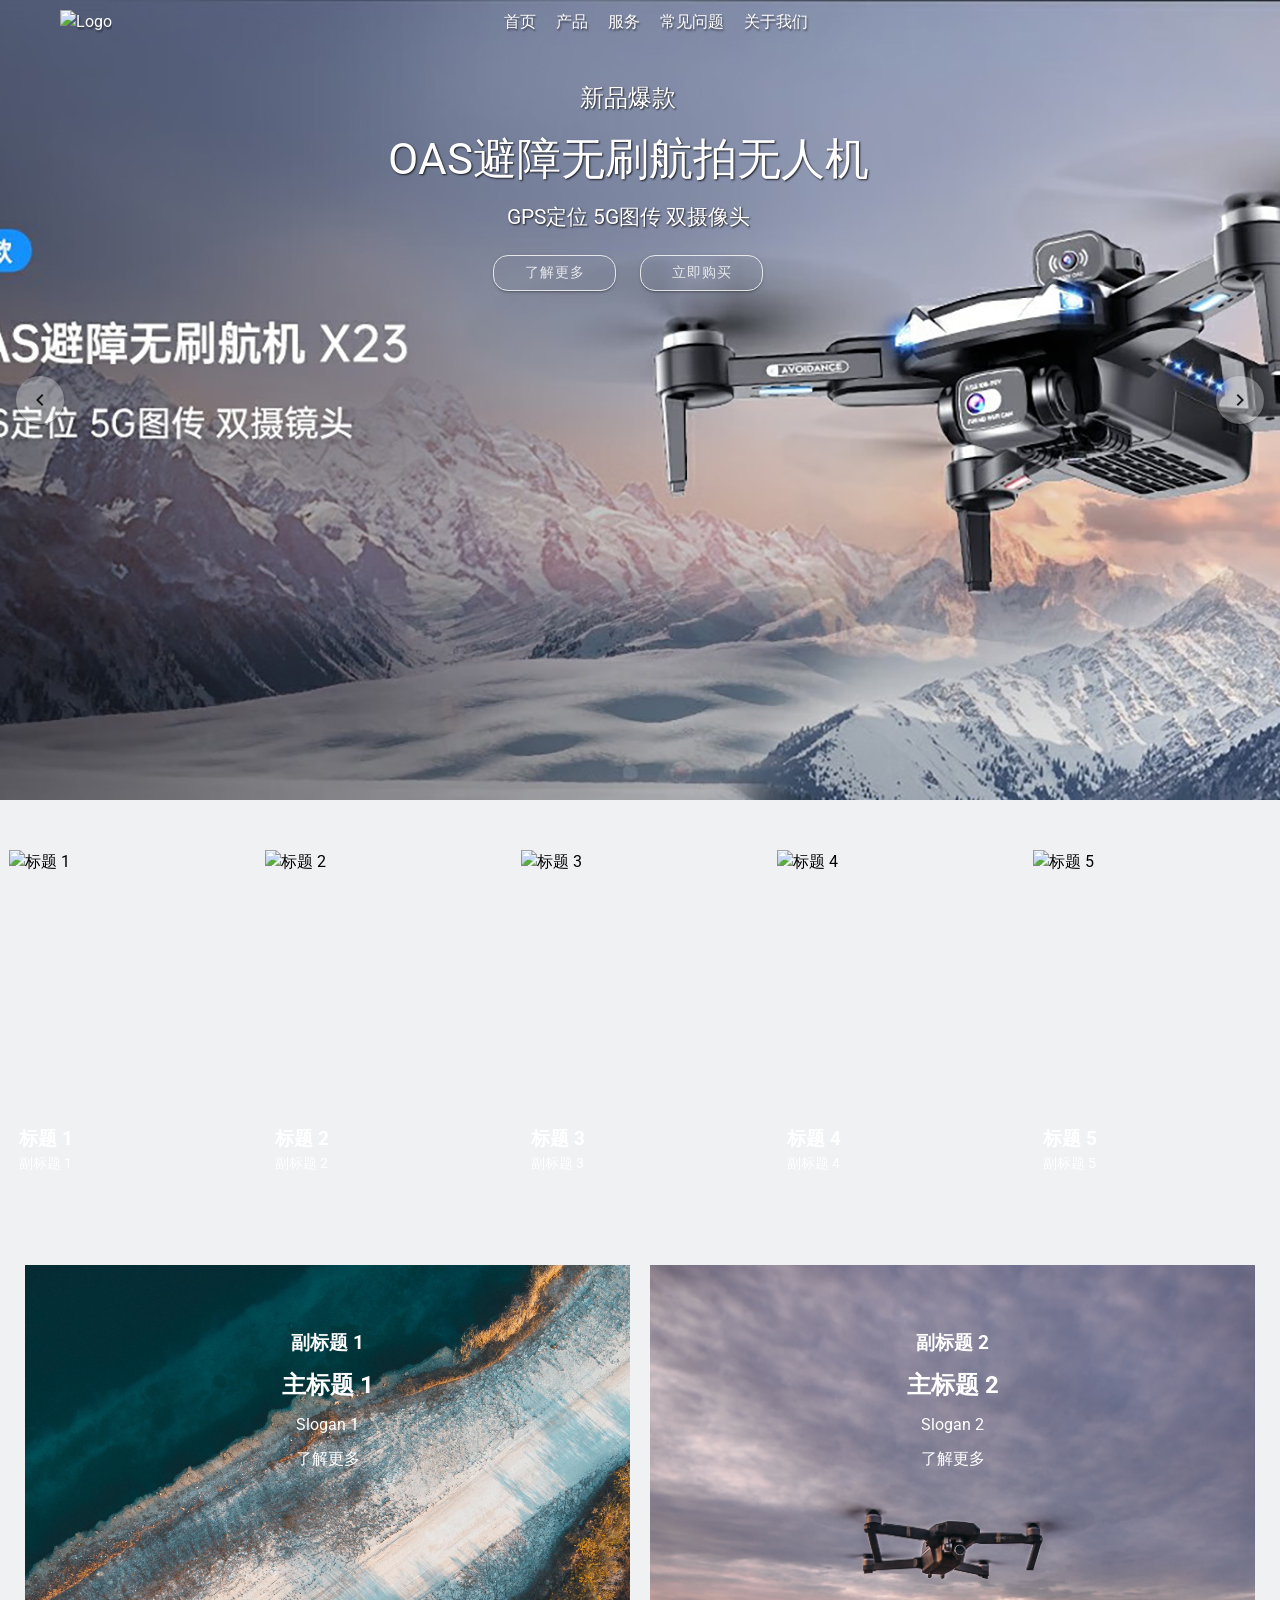
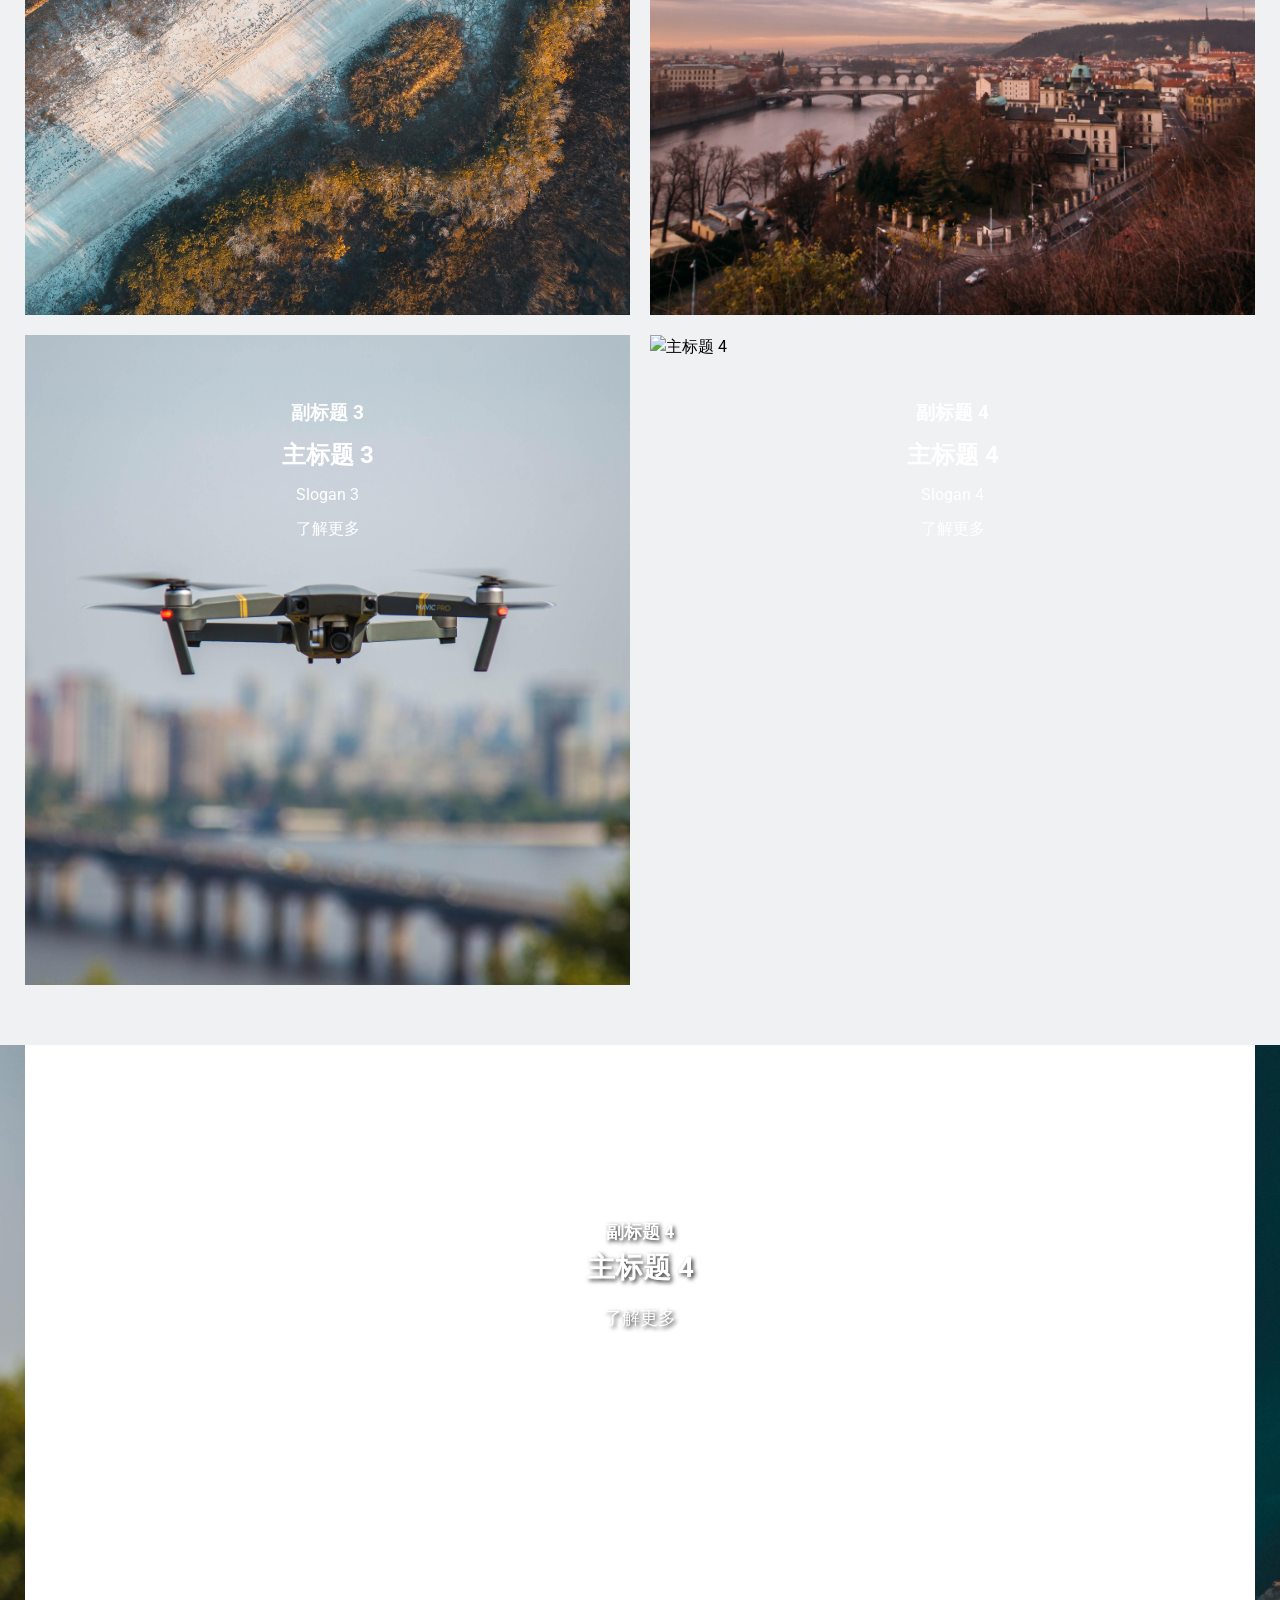
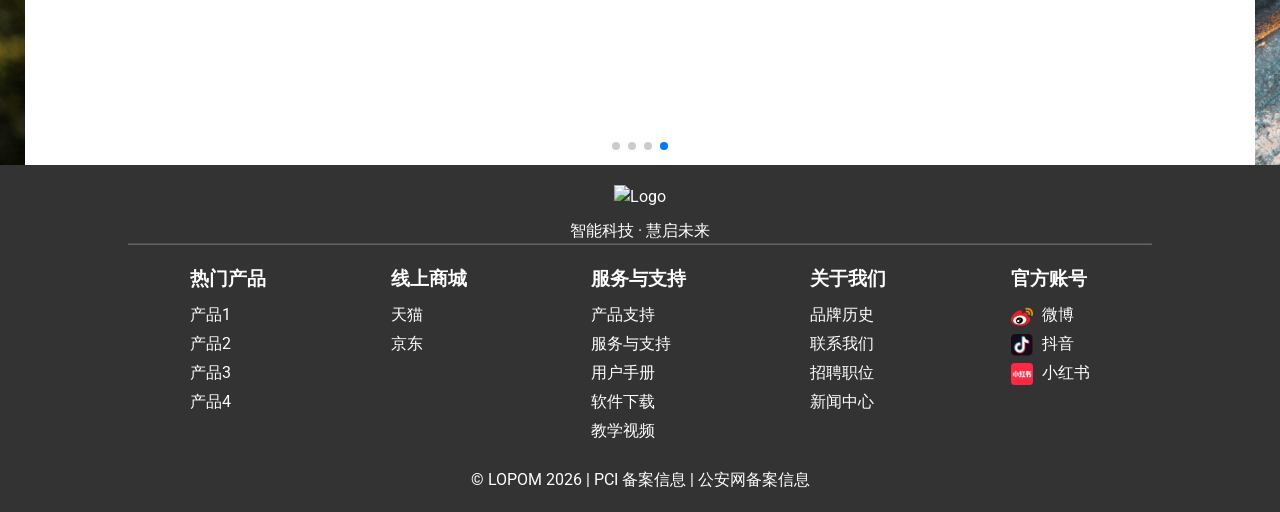
==== commit ef66854c: "dh" ====
--- a/index.html
+++ b/index.html
@@ -1 +1 @@
-<!doctype html><html lang=""><head><meta charset="utf-8"><meta http-equiv="X-UA-Compatible" content="IE=edge"><meta name="viewport" content="width=device-width,initial-scale=1"><link rel="icon" href="/favicon.ico"><title>LOPOM | 智能科技 · 慧启未来</title><script defer="defer" src="/js/chunk-vendors.0bac6e99.js"></script><script defer="defer" src="/js/app.57abfa62.js"></script><link href="/css/chunk-vendors.1b34d3bb.css" rel="stylesheet"><link href="/css/app.2e7f9518.css" rel="stylesheet"></head><body><noscript><strong>We're sorry but index doesn't work properly without JavaScript enabled. Please enable it to continue.</strong></noscript><div id="app"></div></body></html>+<!doctype html><html lang=""><head><meta charset="utf-8"><meta http-equiv="X-UA-Compatible" content="IE=edge"><meta name="viewport" content="width=device-width,initial-scale=1"><link rel="icon" href="/favicon.ico"><title>LOPOM | 智能科技 · 慧启未来</title><script defer="defer" src="/js/chunk-vendors.0bac6e99.js"></script><script defer="defer" src="/js/app.fb8d3164.js"></script><link href="/css/chunk-vendors.1b34d3bb.css" rel="stylesheet"><link href="/css/app.1d4f1fd1.css" rel="stylesheet"></head><body><noscript><strong>We're sorry but index doesn't work properly without JavaScript enabled. Please enable it to continue.</strong></noscript><div id="app"></div></body></html>
--- a/css/app.1d4f1fd1.css
+++ b/css/app.1d4f1fd1.css
@@ -0,0 +1 @@
+.navbar{position:fixed;top:0;width:100%;transition:background-color .3s,color .3s;background-color:transparent;color:#fff;text-shadow:1px 2px 2px rgba(0,0,0,.5);z-index:1000}.navbar.scrolled{background-color:hsla(0,0%,100%,.7);color:#000;text-shadow:none}.navbar-container{display:flex;justify-content:space-between;align-items:center;max-width:1200px;margin:0 auto;padding:10px 20px}.navbar-brand .logo{height:25px}.navbar-menu{list-style:none;display:flex;margin:0;padding:0;transition:max-height .3s ease-in-out,background-color .3s ease-in-out}.navbar-item{margin-left:10px;margin-right:10px}.navbar-item a{color:inherit;text-decoration:none;transition:color .3s,text-shadow .3s}.navbar-right{position:relative}.search-button{background:none;border:none;color:inherit;cursor:pointer;display:flex;align-items:center;justify-content:center}.search-box{position:absolute;right:0;top:100%;background-color:#fff;padding:10px;border:1px solid #ddd;width:300px}.navbar-toggler{display:none;float:left;background:none;border:none;color:#fff;margin-right:20px}.navbar-toggler-icon{display:inline-block;width:30px;height:3px;background-color:currentColor;position:relative}.navbar-toggler-icon:after,.navbar-toggler-icon:before{content:"";position:absolute;width:100%;height:100%;background-color:currentColor;left:0;transition:all .3s}.navbar-toggler-icon:before{top:-10px}.navbar-toggler-icon:after{top:10px}.search-icon{display:inline-block;width:20px;height:20px;background-image:url(https://cdn.mbby.top/image/202312271738084.png);background-size:cover}@media (max-width:768px){.navbar-menu{display:none;flex-direction:column;width:100%;color:#000;align-items:center;background-color:#f3f3f3cb;border-top:1px solid #ddd;position:absolute;top:100%;left:0}.navbar-menu.show{display:flex;animation:slideDown .3s ease-in-out}.navbar-item{width:100%;text-align:center;border-bottom:1px solid #ddd}.navbar-item:last-child{border-bottom:none}.navbar-toggler{display:block}.navbar-brand{width:100%;display:flex;align-items:center;padding-left:33%}.navbar-right{right:10px}.search-box{top:40px}}@keyframes slideDown{0%{transform:translateY(-100%)}to{transform:translateY(0)}}.footer[data-v-574dde9a]{background-color:#333;color:#fff;padding:20px 0}.hr[data-v-574dde9a]{width:100%;opacity:.25}.container[data-v-574dde9a]{width:80%;margin:0 auto;display:flex;flex-direction:column;align-items:center}.logo-and-slogan[data-v-574dde9a]{text-align:center}.logo[data-v-574dde9a]{max-width:100px}.slogan[data-v-574dde9a]{margin-top:10px}.footer-content[data-v-574dde9a]{display:flex;justify-content:space-around;width:100%;margin-top:20px}.section h3[data-v-574dde9a]{margin-bottom:10px}.section ul[data-v-574dde9a]{list-style-type:none;padding:0}.section ul li[data-v-574dde9a]{margin-bottom:5px}.section ul li img[data-v-574dde9a]{vertical-align:middle;margin-right:5px}.section ul li a[data-v-574dde9a]{color:#fff;text-decoration:none}.footer-bottom[data-v-574dde9a]{margin-top:20px;text-align:center}.footer-bottom img[data-v-574dde9a]{vertical-align:middle;margin-right:5px}.fa-solid .fa-magnifying-glass[data-v-574dde9a]{width:19px;height:19px}.v-img__img--contain{-o-object-fit:cover!important;object-fit:cover!important}.v-btn--icon.v-btn--density-default{background:hsla(0,0%,100%,.3)}.v-application{height:800px}.product-grid[data-v-f31578e2]{display:grid;grid-template-columns:repeat(2,1fr);grid-gap:20px;background-color:#f0f1f3;padding:30px 25px 60px 25px}.product-cell[data-v-f31578e2]{height:650px;position:relative}.product-image[data-v-f31578e2]{width:100%;height:100%;-o-object-fit:cover;object-fit:cover}.product-content[data-v-f31578e2]{position:absolute;top:20%;left:50%;transform:translate(-50%,-50%);text-align:center;color:#fff}.product-slogan[data-v-f31578e2],.product-subtitle[data-v-f31578e2],.product-title[data-v-f31578e2]{margin:10px 0}.more-link[data-v-f31578e2]{color:#fff;text-decoration:none}.custom-carousel-content[data-v-26059fd0]{top:0}.subtitle[data-v-26059fd0]{font-size:1.5em}.title[data-v-26059fd0]{font-size:2.75em;margin-top:10px}.slogan[data-v-26059fd0]{font-size:1.3em;margin-top:10px}.button-row[data-v-26059fd0]{margin-top:10px;text-align:center}.rounded-btn[data-v-26059fd0]{border-radius:15px;border:1px solid #fff;background-color:transparent;color:#fff;opacity:.8}.buy-now-btn[data-v-26059fd0],.learn-more-btn[data-v-26059fd0]{width:20%}.learn-more-btn[data-v-26059fd0]{float:right}.buy-now-btn[data-v-26059fd0]{float:left}@keyframes fadeInDown-26059fd0{0%{opacity:0;transform:translateY(-20px)}to{opacity:1;transform:translateY(0)}}.custom-carousel[data-v-26059fd0] .v-carousel{height:800px}.custom-carousel .v-img__img--contain[data-v-26059fd0]{-o-object-fit:cover!important;object-fit:cover!important;width:100%!important;height:800px!important}.custom-carousel .v-window__item[data-v-26059fd0]{height:800px}.custom-carousel .v-carousel-item .v-img__img--cover[data-v-26059fd0]{-o-object-fit:cover!important;object-fit:cover!important;width:100%!important;height:800px!important}.custom-carousel-content[data-v-26059fd0]{position:absolute;top:10%;transform:translateY(-50%);width:100%;color:#fff;text-shadow:1px 1px 2px rgba(0,0,0,.8);animation:fadeInDown-26059fd0 1s forwards}.products-display[data-v-2b30fdb0]{height:435px!important;display:flex;justify-content:center;overflow:hidden;background-color:#f0f1f3}.product-item[data-v-2b30fdb0]{width:320px;height:335px;margin:0 8.5px;position:relative;top:50px}.product-item a[data-v-2b30fdb0]{text-decoration:none;color:inherit}.product-image[data-v-2b30fdb0]{width:100%;height:100%}.product-info[data-v-2b30fdb0]{position:absolute;left:0;bottom:0;background-color:transparent;color:#fff;width:100%;padding:10px}.product-title[data-v-2b30fdb0]{margin:0;font-size:1.2em}.product-subtitle[data-v-2b30fdb0]{margin:0;font-size:.9em}.product-image[data-v-2b30fdb0]{width:320px;height:335px;-o-object-fit:cover;object-fit:cover}.mySwiper .swiper-slide[data-v-13525a72]{width:1200px;height:720px;position:relative}.slide-video[data-v-13525a72]{width:100%;height:100%;-o-object-fit:cover;object-fit:cover}.swiper-button-next[data-v-13525a72],.swiper-button-prev[data-v-13525a72]{background:transparent;color:hsla(0,0%,100%,.5);width:50px;height:50px;border-radius:50%;display:flex;justify-content:center;align-items:center;top:50%;transform:translateY(-50%);position:absolute;z-index:10;transition:background .3s ease}.swiper-button-next[data-v-13525a72]:hover,.swiper-button-prev[data-v-13525a72]:hover{background:rgba(0,0,0,.5)}.swiper-button-next[data-v-13525a72]{right:15px}.swiper-button-prev[data-v-13525a72]{left:15px}.slide-content[data-v-13525a72]{position:absolute;text-shadow:2px 2px 4px #000000cb;left:50%;top:24%;bottom:20px;transform:translateX(-50%);text-align:center;color:#fff}.subtitle[data-v-13525a72]{font-size:18px;margin-bottom:2px}.title[data-v-13525a72]{font-size:28px;margin-bottom:15px}.more-link[data-v-13525a72]{margin-bottom:8px;color:#fff;text-decoration:none;font-size:18px}
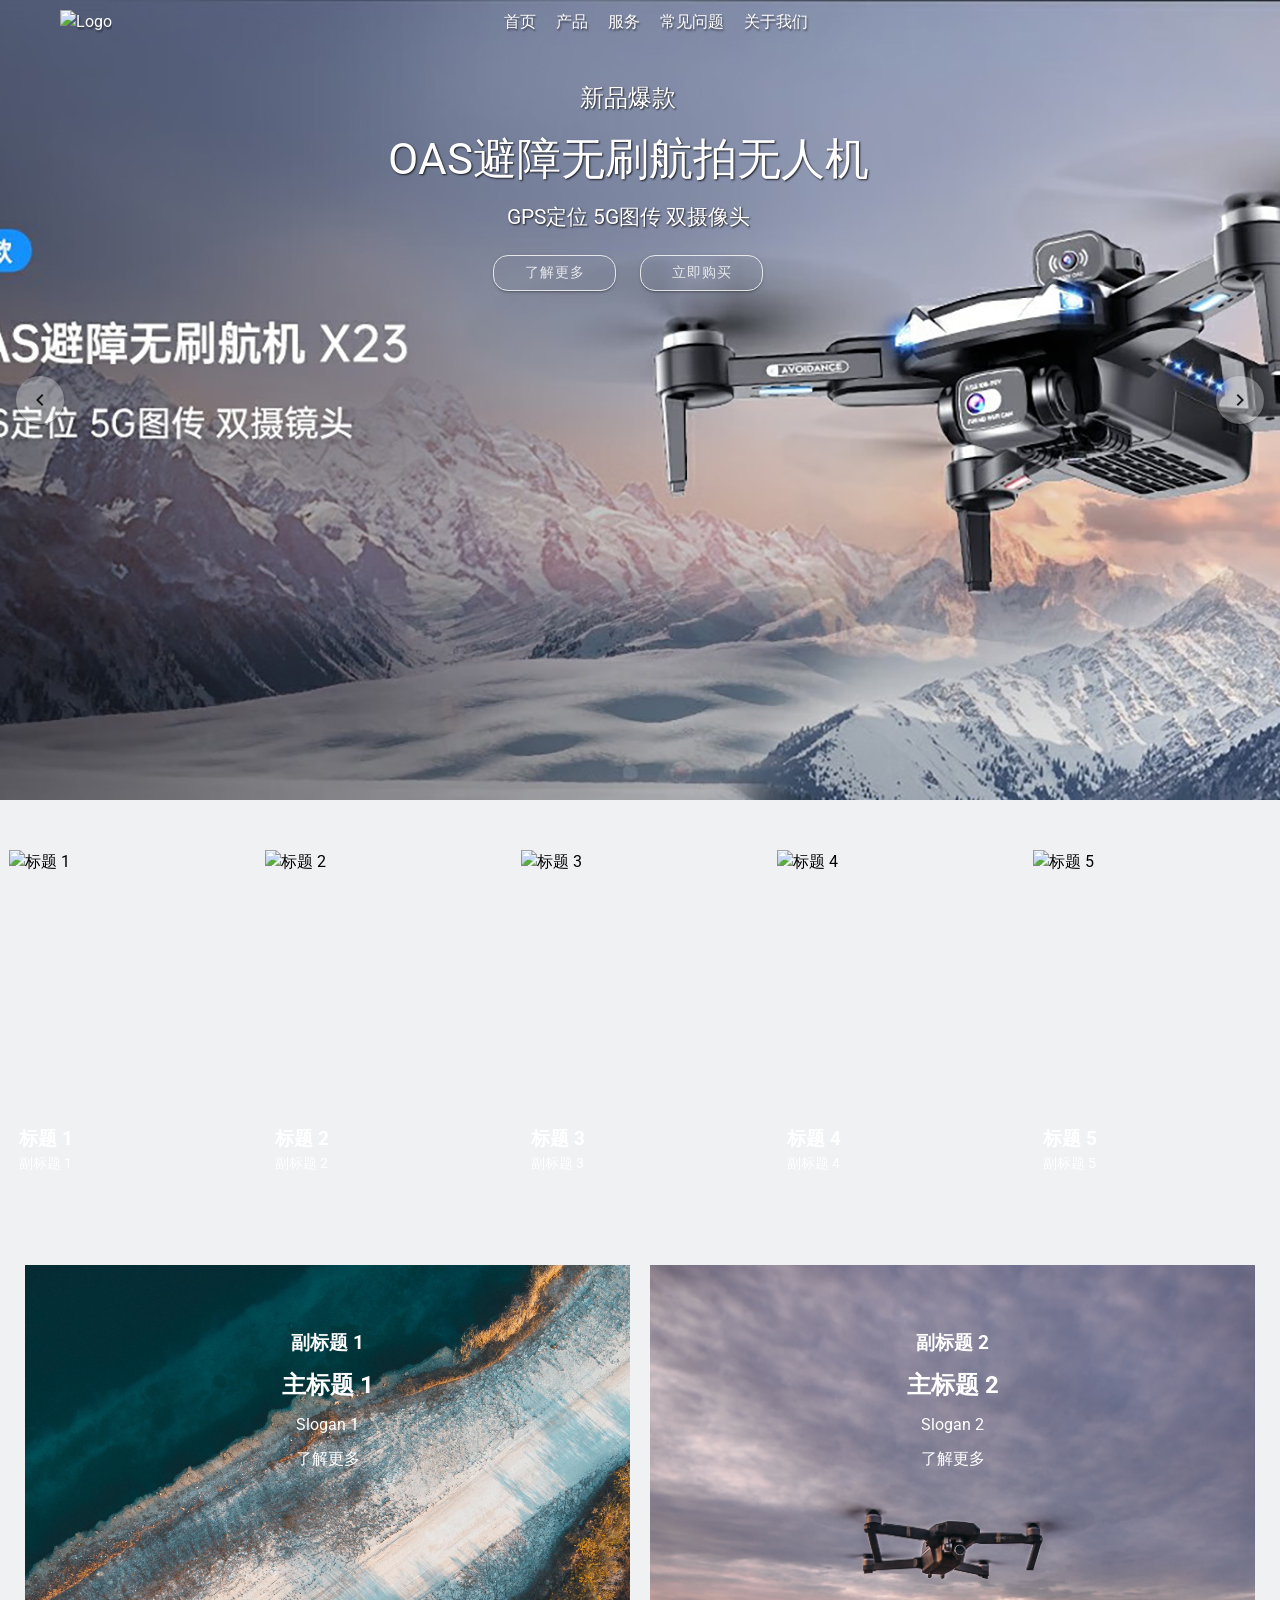
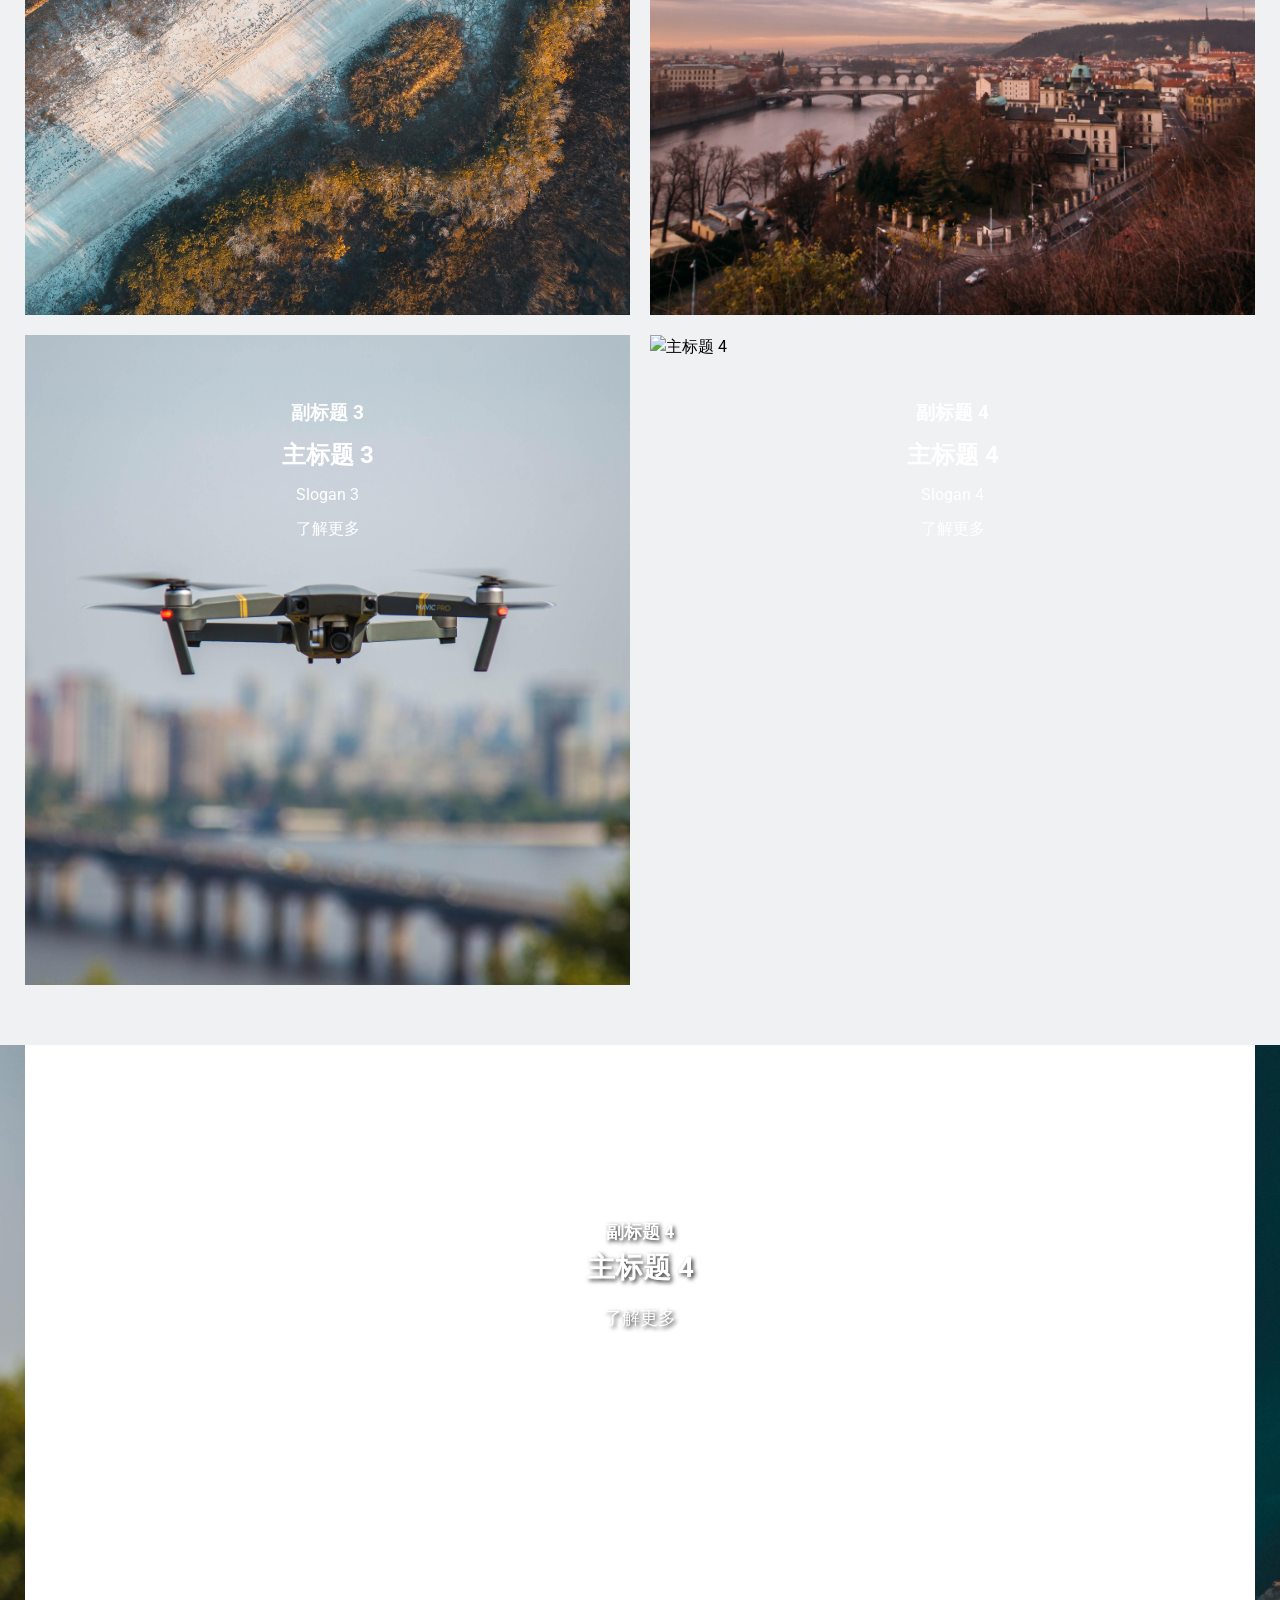
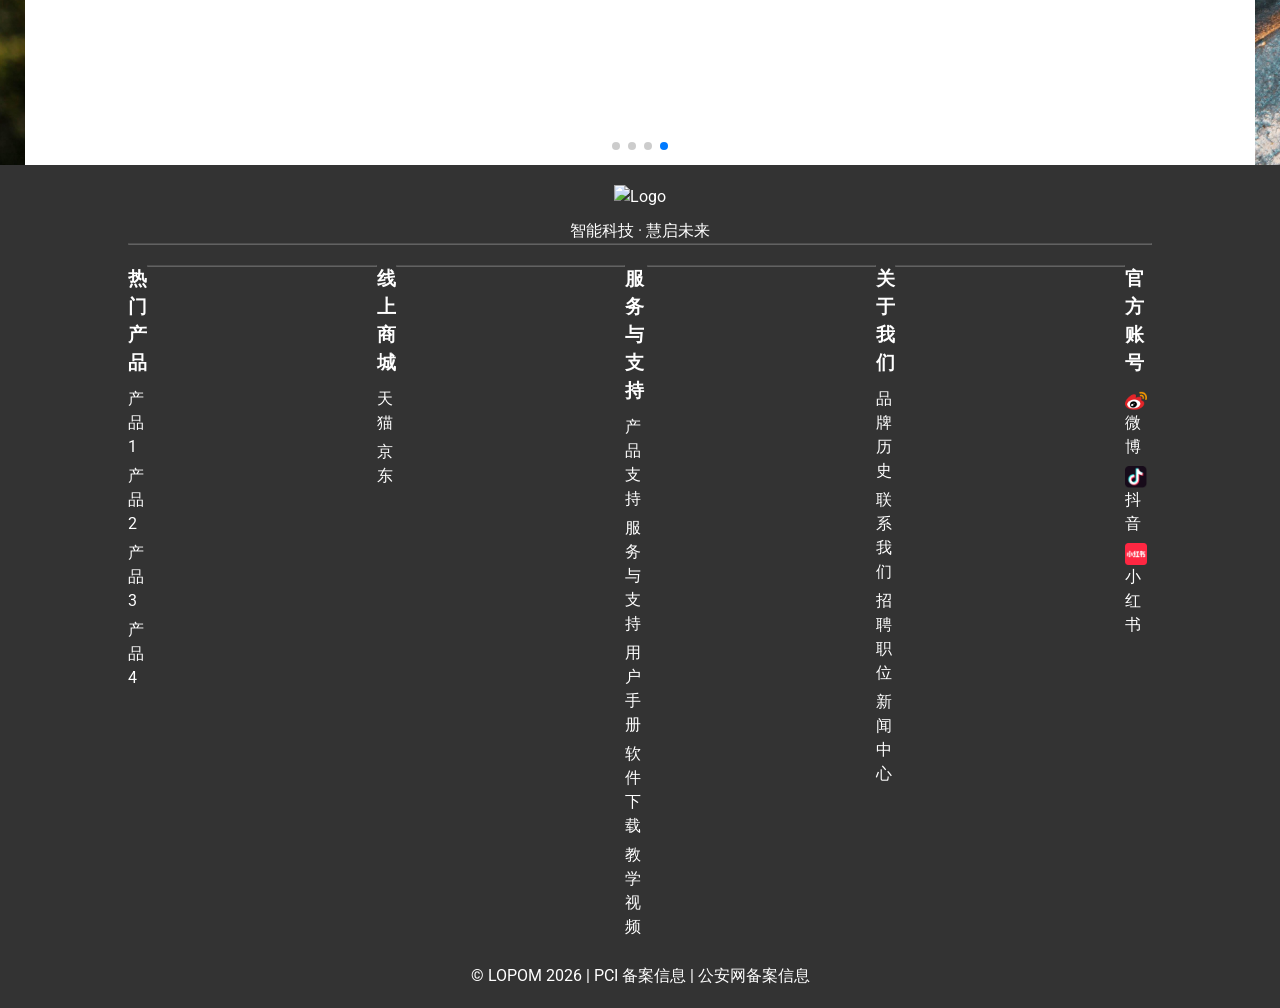
==== commit 117d7e1b: "1" ====
--- a/index.html
+++ b/index.html
@@ -1 +1 @@
-<!doctype html><html lang=""><head><meta charset="utf-8"><meta http-equiv="X-UA-Compatible" content="IE=edge"><meta name="viewport" content="width=device-width,initial-scale=1"><link rel="icon" href="/favicon.ico"><title>LOPOM | 智能科技 · 慧启未来</title><script defer="defer" src="/js/chunk-vendors.0bac6e99.js"></script><script defer="defer" src="/js/app.fb8d3164.js"></script><link href="/css/chunk-vendors.1b34d3bb.css" rel="stylesheet"><link href="/css/app.1d4f1fd1.css" rel="stylesheet"></head><body><noscript><strong>We're sorry but index doesn't work properly without JavaScript enabled. Please enable it to continue.</strong></noscript><div id="app"></div></body></html>+<!doctype html><html lang=""><head><meta charset="utf-8"><meta http-equiv="X-UA-Compatible" content="IE=edge"><meta name="viewport" content="width=device-width,initial-scale=1"><link rel="icon" href="/favicon.ico"><title>LOPOM | 智能科技 · 慧启未来</title><script defer="defer" src="/js/chunk-vendors.0bac6e99.js"></script><script defer="defer" src="/js/app.5a179cc6.js"></script><link href="/css/chunk-vendors.1b34d3bb.css" rel="stylesheet"><link href="/css/app.3b2671de.css" rel="stylesheet"></head><body><noscript><strong>We're sorry but index doesn't work properly without JavaScript enabled. Please enable it to continue.</strong></noscript><div id="app"></div></body></html>
--- a/css/app.3b2671de.css
+++ b/css/app.3b2671de.css
@@ -0,0 +1 @@
+.navbar{position:fixed;top:0;width:100%;transition:background-color .3s,color .3s;background-color:transparent;color:#fff;text-shadow:1px 2px 2px rgba(0,0,0,.5);z-index:1000}.navbar.scrolled{background-color:hsla(0,0%,100%,.7);color:#000;text-shadow:none}.navbar-container{display:flex;justify-content:space-between;align-items:center;max-width:1200px;margin:0 auto;padding:10px 20px}.navbar-brand .logo{height:25px}.navbar-menu{list-style:none;display:flex;margin:0;padding:0;transition:max-height .3s ease-in-out,background-color .3s ease-in-out}.navbar-item{margin-left:10px;margin-right:10px}.navbar-item a{color:inherit;text-decoration:none;transition:color .3s,text-shadow .3s}.navbar-right{position:relative}.search-button{background:none;border:none;color:inherit;cursor:pointer;display:flex;align-items:center;justify-content:center}.search-box{position:absolute;right:0;top:100%;background-color:#fff;padding:10px;border:1px solid #ddd;width:300px}.navbar-toggler{display:none;float:left;background:none;border:none;color:#fff;margin-right:20px}.navbar-toggler-icon{display:inline-block;width:30px;height:3px;background-color:currentColor;position:relative}.navbar-toggler-icon:after,.navbar-toggler-icon:before{content:"";position:absolute;width:100%;height:100%;background-color:currentColor;left:0;transition:all .3s}.navbar-toggler-icon:before{top:-10px}.navbar-toggler-icon:after{top:10px}.search-icon{display:inline-block;width:20px;height:20px;background-image:url(https://cdn.mbby.top/image/202312271738084.png);background-size:cover}@media (max-width:768px){.navbar-menu{display:none;flex-direction:column;width:100%;color:#000;align-items:center;background-color:#f3f3f3cb;border-top:1px solid #ddd;position:absolute;top:100%;left:0}.navbar-menu.show{display:flex;animation:slideDown .3s ease-in-out}.navbar-item{width:100%;height:40px;display:flex;align-items:center;justify-content:center;text-align:center;border-bottom:1px solid #a8a8a8}.navbar-item:last-child{border-bottom:none}.navbar-toggler{display:block}.navbar-brand{width:100%;display:flex;align-items:center;justify-content:center}.navbar-right{right:10px}.search-box{top:40px}}@keyframes slideDown{0%{transform:translateY(-100%)}to{transform:translateY(0)}}.footer[data-v-0b6ddf7e]{background-color:#333;color:#fff;padding:20px 0}.hr[data-v-0b6ddf7e],.mobile-hr[data-v-0b6ddf7e]{width:100%;opacity:.25}.container[data-v-0b6ddf7e]{width:80%;margin:0 auto;display:flex;flex-direction:column;align-items:center}.logo-and-slogan[data-v-0b6ddf7e]{text-align:center}.logo[data-v-0b6ddf7e]{max-width:100px}.slogan[data-v-0b6ddf7e]{margin-top:10px}.footer-content[data-v-0b6ddf7e]{display:flex;justify-content:space-around;width:100%;margin-top:20px}.section h3[data-v-0b6ddf7e]{margin-bottom:10px}.section ul[data-v-0b6ddf7e]{list-style-type:none;padding:0}.section ul li[data-v-0b6ddf7e]{margin-bottom:5px}.section ul li img[data-v-0b6ddf7e]{vertical-align:middle;margin-right:5px}.section ul li a[data-v-0b6ddf7e]{color:#fff;text-decoration:none}.footer-bottom[data-v-0b6ddf7e]{margin-top:20px;text-align:center}@media (max-width:768px){.footer-content[data-v-0b6ddf7e]{flex-direction:column;align-items:center}.section[data-v-0b6ddf7e]{text-align:center}.mobile-hr[data-v-0b6ddf7e]{display:block;margin:10px auto}}.v-img__img--contain{-o-object-fit:cover!important;object-fit:cover!important}.v-btn--icon.v-btn--density-default{background:hsla(0,0%,100%,.3)}.v-application{height:800px}.product-grid[data-v-f31578e2]{display:grid;grid-template-columns:repeat(2,1fr);grid-gap:20px;background-color:#f0f1f3;padding:30px 25px 60px 25px}.product-cell[data-v-f31578e2]{height:650px;position:relative}.product-image[data-v-f31578e2]{width:100%;height:100%;-o-object-fit:cover;object-fit:cover}.product-content[data-v-f31578e2]{position:absolute;top:20%;left:50%;transform:translate(-50%,-50%);text-align:center;color:#fff}.product-slogan[data-v-f31578e2],.product-subtitle[data-v-f31578e2],.product-title[data-v-f31578e2]{margin:10px 0}.more-link[data-v-f31578e2]{color:#fff;text-decoration:none}.custom-carousel-content[data-v-26059fd0]{top:0}.subtitle[data-v-26059fd0]{font-size:1.5em}.title[data-v-26059fd0]{font-size:2.75em;margin-top:10px}.slogan[data-v-26059fd0]{font-size:1.3em;margin-top:10px}.button-row[data-v-26059fd0]{margin-top:10px;text-align:center}.rounded-btn[data-v-26059fd0]{border-radius:15px;border:1px solid #fff;background-color:transparent;color:#fff;opacity:.8}.buy-now-btn[data-v-26059fd0],.learn-more-btn[data-v-26059fd0]{width:20%}.learn-more-btn[data-v-26059fd0]{float:right}.buy-now-btn[data-v-26059fd0]{float:left}@keyframes fadeInDown-26059fd0{0%{opacity:0;transform:translateY(-20px)}to{opacity:1;transform:translateY(0)}}.custom-carousel[data-v-26059fd0] .v-carousel{height:800px}.custom-carousel .v-img__img--contain[data-v-26059fd0]{-o-object-fit:cover!important;object-fit:cover!important;width:100%!important;height:800px!important}.custom-carousel .v-window__item[data-v-26059fd0]{height:800px}.custom-carousel .v-carousel-item .v-img__img--cover[data-v-26059fd0]{-o-object-fit:cover!important;object-fit:cover!important;width:100%!important;height:800px!important}.custom-carousel-content[data-v-26059fd0]{position:absolute;top:10%;transform:translateY(-50%);width:100%;color:#fff;text-shadow:1px 1px 2px rgba(0,0,0,.8);animation:fadeInDown-26059fd0 1s forwards}.products-display[data-v-2b30fdb0]{height:435px!important;display:flex;justify-content:center;overflow:hidden;background-color:#f0f1f3}.product-item[data-v-2b30fdb0]{width:320px;height:335px;margin:0 8.5px;position:relative;top:50px}.product-item a[data-v-2b30fdb0]{text-decoration:none;color:inherit}.product-image[data-v-2b30fdb0]{width:100%;height:100%}.product-info[data-v-2b30fdb0]{position:absolute;left:0;bottom:0;background-color:transparent;color:#fff;width:100%;padding:10px}.product-title[data-v-2b30fdb0]{margin:0;font-size:1.2em}.product-subtitle[data-v-2b30fdb0]{margin:0;font-size:.9em}.product-image[data-v-2b30fdb0]{width:320px;height:335px;-o-object-fit:cover;object-fit:cover}.mySwiper .swiper-slide[data-v-13525a72]{width:1200px;height:720px;position:relative}.slide-video[data-v-13525a72]{width:100%;height:100%;-o-object-fit:cover;object-fit:cover}.swiper-button-next[data-v-13525a72],.swiper-button-prev[data-v-13525a72]{background:transparent;color:hsla(0,0%,100%,.5);width:50px;height:50px;border-radius:50%;display:flex;justify-content:center;align-items:center;top:50%;transform:translateY(-50%);position:absolute;z-index:10;transition:background .3s ease}.swiper-button-next[data-v-13525a72]:hover,.swiper-button-prev[data-v-13525a72]:hover{background:rgba(0,0,0,.5)}.swiper-button-next[data-v-13525a72]{right:15px}.swiper-button-prev[data-v-13525a72]{left:15px}.slide-content[data-v-13525a72]{position:absolute;text-shadow:2px 2px 4px #000000cb;left:50%;top:24%;bottom:20px;transform:translateX(-50%);text-align:center;color:#fff}.subtitle[data-v-13525a72]{font-size:18px;margin-bottom:2px}.title[data-v-13525a72]{font-size:28px;margin-bottom:15px}.more-link[data-v-13525a72]{margin-bottom:8px;color:#fff;text-decoration:none;font-size:18px}
